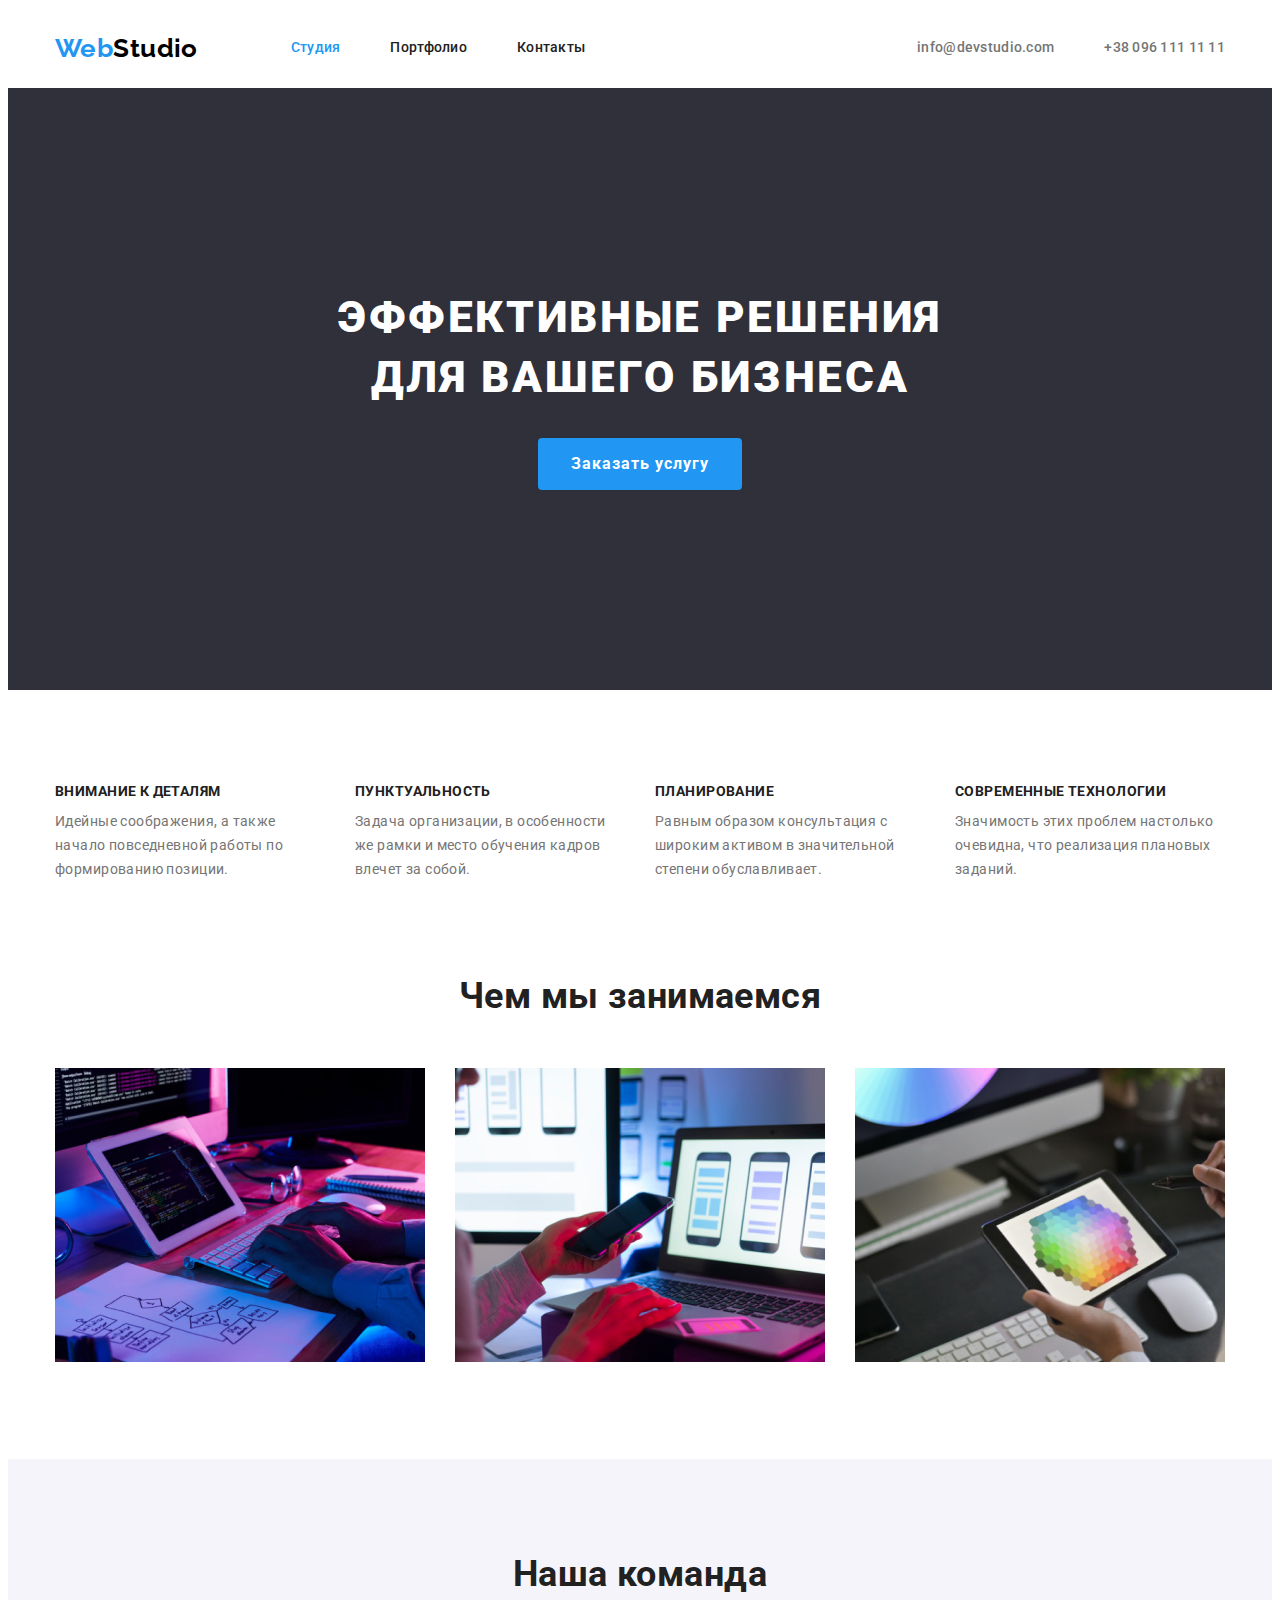
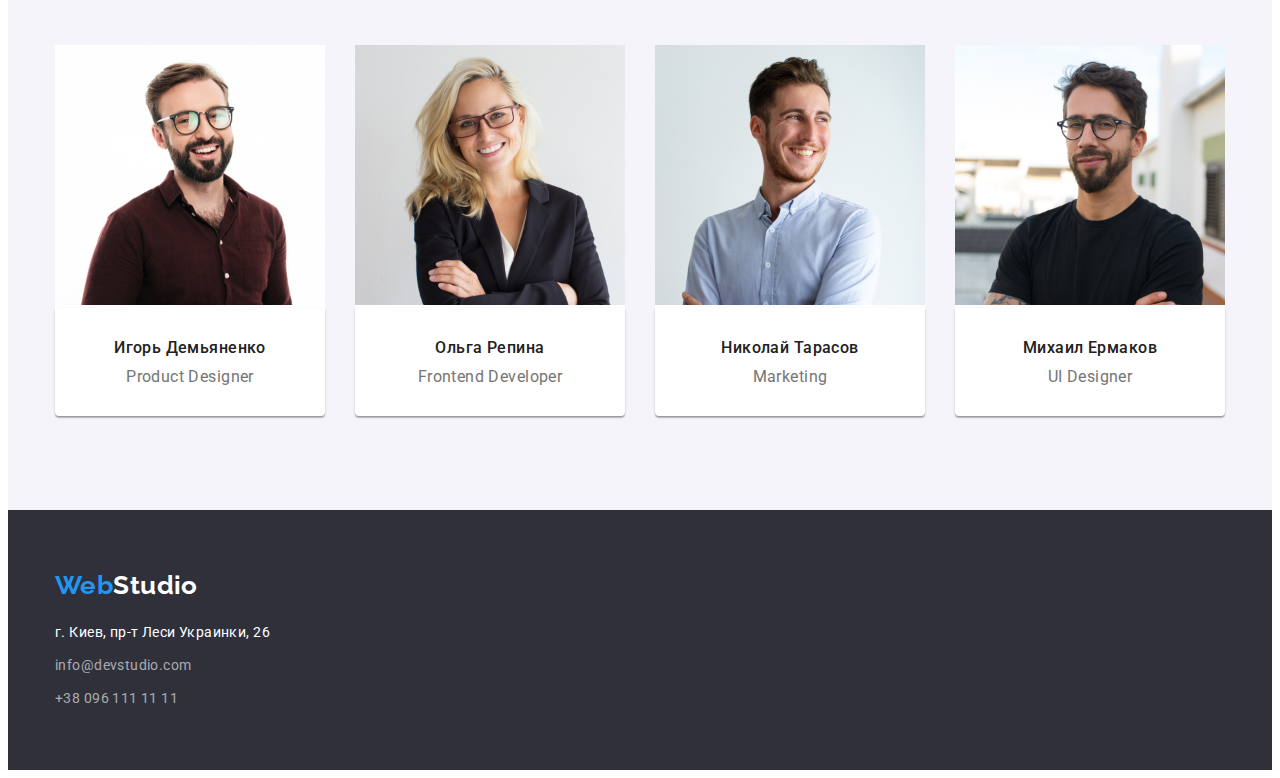
==== index.html @ 8a618e7c "Створює 04" ====
<!DOCTYPE html>
<html lang="ru">
<head>
    <meta charset="UTF-8">
    <meta http-equiv="X-UA-Compatible" content="IE=edge">
    <meta name="viewport" content="width=device-width, initial-scale=1.0">
    <meta name="description" content="Эффективные решения для вашего бизнеса">
    <title>WebStudio</title>
    <link rel="preconnect" href="https://fonts.googleapis.com">
    <link rel="preconnect" href="https://fonts.gstatic.com" crossorigin>
    <link href="https://fonts.googleapis.com/css2?family=Raleway:wght@700&family=Roboto:wght@400;500;700;900&display=swap"
        rel="stylesheet">
    <link rel="stylesheet" href="https://cdnjs.cloudflare.com/ajax/libs/modern-normalize/1.1.0/modern-normalize.min.css"
        integrity="sha512-wpPYUAdjBVSE4KJnH1VR1HeZfpl1ub8YT/NKx4PuQ5NmX2tKuGu6U/JRp5y+Y8XG2tV+wKQpNHVUX03MfMFn9Q=="
        crossorigin="anonymous" referrerpolicy="no-referrer" />
    <link rel="stylesheet" href="./css/styles.css">
</head>
<body>
    <!--Header-->
    <header class="page-header">
        <!-- Nav -->
        <div class="container main-nav"> 
            <nav class="main-nav">
                <a href="./index.html" class="logo">Web<span class="accent">Studio</span></a>
                <ul class="site list">
                    <li class="nav-item"><a href="" class="nav-link current">Студия</a></li>
                    <li class="nav-item"><a href="./portfolio.html" class="nav-link">Портфолио</a></li>
                    <li class="nav-item"><a href="" class="nav-link">Контакты</a></li>
                </ul>
            </nav>
            <ul class="contact list">
                <li class="contact-item"><a href="mailto:info@devstudio.com" class="contact-link">info@devstudio.com</a></li>
                <li class="contact-item"><a href="tel:+380961111111" class="contact-link">+38 096 111 11 11</a></li>
            </ul>
        </div>
    </header>
    
    <!--main-->
    <main>
        <!--Hero-->
        <section class="hero">
            <div class="container">
                <h1 class="hero-title">Эффективные решения для вашего бизнеса</h1>
                <button class="hero-button" type="button">Заказать услугу</button>
            </div>                    
        </section>
        <!-- Features -->
        <section class="section features">
           <div class="container">
            <h2 class="visually-hidden">Особенности нашей работы</h2>
            <ul class="feature list">
                <li class="feature-item">
                    <h3 class="feature-title">Внимание к деталям</h3>
                    <p class="feature-text">Идейные соображения, а также начало повседневной работы по формированию позиции.</p>
                </li>
                <li class="feature-item">
                    <h3 class="feature-title">Пунктуальность</h3>
                    <p class="feature-text">Задача организации, в особенности же рамки и место обучения кадров влечет за собой.</p>
                </li>
                <li class="feature-item">
                    <h3 class="feature-title">Планирование</h3>
                    <p class="feature-text">Равным образом консультация с широким активом в значительной степени обуславливает.</p>
                </li>
                <li class="feature-item">
                    <h3 class="feature-title">Современные технологии</h3>
                    <p class="feature-text">Значимость этих проблем настолько очевидна, что реализация плановых заданий.</p>
                </li>
            </ul>
           </div>
        </section>
        <!-- Our work -->
        <section class="section works">
            <div class="container">
                <h2 class="section-title">Чем мы занимаемся</h2>
                <ul class="work list">
                    <li class="work-item">
                        <img src="./image/box1.jpg" alt="box1" width="370" height="294" />
                    </li>
                    <li class="work-item">
                        <img src="./image/box2.jpg" alt="box2" width="370" height="294" />
                    </li>
                    <li class="work-item">
                        <img src="./image/box3.jpg" alt="box3" width="370" height="294" />
                    </li>
                </ul>
            </div>
        </section>
        <!-- Our team -->
        <section class="section teams">
            <div class="container">
                <h2 class="section-title">Наша команда</h2>
                <ul class="team list">
                    <li class="team-item card">
                        <img src="./image/team_card1.jpg" alt="team-card1" width="270" height="260">
                        <div class="card-content">
                            <h3 class="team-name">Игорь Демьяненко</h3>
                            <p class="team-description">Product Designer</p>
                        </div>
                    </li>
                    <li class="team-item card">
                        <img src="./image/team_card2.jpg" alt="team-card2" width="270" height="260">
                        <div class="card-content">
                            <h3 class="team-name">Ольга Репина</h3>
                            <p class="team-description">Frontend Developer</p>
                        </div>
                    </li>
                    <li class="team-item card">
                        <img src="./image/team_card3.jpg" alt="team-card3" width="270" height="260">
                        <div class="card-content">
                            <h3 class="team-name">Николай Тарасов</h3>
                            <p class="team-description">Marketing</p>
                        </div>
                    </li>
                    <li class="team-item card">
                        <img src="./image/team_card4.jpg" alt="team-card4" width="270" height="260">
                        <div class="card-content">
                            <h3 class="team-name">Михаил Ермаков</h3>
                            <p class="team-description">UI Designer</p>
                        </div>
                    </li>
                </ul>
            </div>
        </section>
    </main>
    <!--footer-->
    <footer class="footer">
        <div class="container">
            <a href="./index.html" class="logo">Web<span class="accent current">Studio</span></a>
            <address class="address-info">
                <ul class="address list">
                    <li class="address-item"><a href="https://goo.gl/maps/piqngm7oDQpEDh6u6"  class="address-link" target="_blank" rel="noopener nofollow noreferrer">г. Киев, пр-т Леси Украинки, 26</a></li>
                    <li class="address-item"><a href="mailto:info@devstudio.com" class="address-link current">info@devstudio.com</a></li>
                    <li class="address-item"><a href="tel:+380961111111" class="address-link current">+38 096 111 11 11</a></li>
                </ul>
            </address>
        </div>
    </footer>
</body>
</html>
---- css/styles.css ----
/* цвет основного текста #757575 */
/* вторичный цвет #212121*/
/* акцент #2196F3 */

/* белый #FFFFFF */
/* белый вторичный rgba(255, 255, 255, 0.6) */

/* первичный шрифт Roboto 400 500 700 900 */
/* вторичный шрифт Raleway 700*/


:root {
    --primari-text-color: #757575;
    --title-text-color: #212121;
    --accent-color: #2196F3;
    --primary-white-color: #FFFFFF;
    --secondary-white-color: rgba(255, 255, 255, 0.6);
}

body {
    background-color: var(--primary-white-color);
    color: var(--primari-text-color);

    font-family: Roboto, sans-serif;
    font-size: 14px;
    letter-spacing: 0.03em;
}

html {
    box-sizing: border-box;
}

*,
*::after,
*::before {
    box-sizing: inherit;
}

/* Утилиты */

.list {
    margin: 0;
    padding: 0;
    list-style: none;
}

.visually-hidden {
    position: absolute;
    width: 1px;
    height: 1px;
    margin: -1px;
    border: 0;
    padding: 0;
    white-space: nowrap;
    clip-path: inset(100%);
    clip: rect(0 0 0 0);
    overflow: hidden;
}

.container {
    margin-left: auto;
    margin-right: auto;
    width: 1200px;
    padding-left: 15px;
    padding-right: 15px;
    /* outline: 1px solid red;  */
}

.img {
    display: block;
    max-width: 100%;
    height: auto;
}
        


/* Header */

/* Logo */

.logo {
    color: var(--accent-color);
    font-family: Raleway, sans-serif;
    
    font-weight: 700;
    font-size: 26px;
    line-height: 1.19;
    text-decoration: none;
}

.accent {
    color: #000000;
}

.accent.current {
    color: var(--primary-white-color); 
}

/* Nav, contact */
 
.main-nav {
    display: flex;
    align-items: center;
}

.site.list {
    display: flex;   
    margin-left: 93px;
}

.contact.list {
    display: flex;
    margin-left: auto;
}


.site.list .nav-link,
.contact.list .contact-link {
    display: block;
    padding-top: 32px;
    padding-bottom: 32px;
}

.site.list .nav-item + .nav-item,
.contact.list .contact-item + .contact-item {
    margin-left: 50px;
}
/* .site.list .nav-item:not(:last-child) {
    margin-right: 50px;
} */

.nav-link,
.contact-link {
    color: var(--title-text-color);
    
    font-weight: 500;
    line-height: 1.14;
    letter-spacing: 0.02em;
    text-decoration: none;
}

.contact-link {
    color: var(--primari-text-color);
}

.nav-link:hover, 
.contact-link:hover, 
.nav-link:focus, 
.contact-link:focus  {
    color: var(--accent-color);
}

.nav-link.current {
    color: var(--accent-color);
}


/* Стили для index.html */
/* Hero */

.hero {
    padding: 200px 0;
    background-color: #2F303A;
}

.hero-title {
    margin-top: 0;
    margin-bottom: 30px;
    margin-left: auto;
    margin-right: auto;
    width: 696px;
    text-align: center;

    color: var(--primary-white-color);
   
    font-weight: 900;
    font-size: 44px;
    line-height: 1.36;
    
    letter-spacing: 0.06em;
    text-transform: uppercase;
}

.hero-button {
    margin-left: auto;
    margin-right: auto;
    border-radius: 4px;
    padding: 10px 32px;
    border: 1px solid transparent;

    background-color: var(--accent-color);
    color: var(--primary-white-color);
    font-family: inherit;
    cursor: pointer;

    font-weight: 700;
    font-size: 16px;
    line-height: 1.88;
    display: flex;
    align-items: center;
    letter-spacing: 0.06em;
}

/* Sections */

.section {
    padding-top: 94px;
    padding-bottom: 94px;
}

.section-title {
    margin-top: 0;
    margin-bottom: 50px;
    color: var(--title-text-color);

    font-weight: 700;
    font-size: 36px;
    line-height: 1.17;
    text-align: center;
}

/* Features */

.feature {
    display: flex;
}

.feature-item {
    width: calc((100% - 3 * 30px) / 4);
    margin-right: 30px;
}

.feature-item:last-child {
    margin-right: 0;
}

.feature-title {
    margin: 0;
    margin-bottom: 10px;
        
    color: var(--title-text-color);
    
    font-size: 14px;
    line-height:1.14;
    text-transform: uppercase;
}

.feature-text {
    margin-top: 0;
    margin-bottom: 0;

    font-weight: 400;
    line-height: 1.71;
}

/* Our work */

.works {
    padding-top: 0;
}

.work {
    display: flex;
    padding-top: 0;
}

.work-item {
    width: 370px;
    margin-right: 30px;
}

.work-item:nth-child(3n) {
    margin-right: 0;
}

/* Our team */

.teams {
    background-color: #F5F4FA;
}

.team {
    display: flex;

}

.team-item {
    width:calc((100% - 3 * 30px) / 4);
    margin-right: 30px;
}

.team-item:nth-child(4n) {
    margin-right: 0;
}

.card {
    background-color: var(--primary-white-color);
}

.card-content {
    box-shadow: 0px 1px 3px rgba(0, 0, 0, 0.12), 0px 1px 1px rgba(0, 0, 0, 0.14), 0px 2px 1px rgba(0, 0, 0, 0.2);
    border-radius: 0px 0px 4px 4px;
    padding-top: 30px;
    padding-bottom: 30px;
}

.team-name {
    margin-top: 0;
    margin-bottom: 10px;

    color: var(--title-text-color);

    font-weight: 500;
    font-size: 16px;
    line-height: 1.19;
    text-align: center;
}

.team-description {
    margin-top: 0;
    margin-bottom: 0;

    font-size: 16px;
    line-height: 1.19;
    text-align: center;
}

/* Стили для portfolio.html */
/* Our projects */

/* Button projects */

.project-filter {
    display: flex;
    justify-content: center;
    margin-bottom: 50px;
}

.button-item {
    margin-left: 8px;
}

.button-item:first-child {
    margin-left: 0;
}

.primary-button {
    border-radius: 4px;
    padding: 6px 22px;
    min-width: 73px;
    border: 1px solid transparent;

    background-color: var(--accent-color);
    color: var(--primary-white-color);
    font-family: inherit;
    cursor: pointer;
        
    font-weight: 500;
    font-size: 16px;
    line-height: 1.62;
    text-align: center;
}

.secondary-button {
    border-radius: 4px;
    padding: 6px 22px;
    min-width: 103px;
    border: 1px solid transparent;
    
    background-color: #F5F4FA;
    color: var(--title-text-color);
    font-family: inherit;
    cursor: pointer;
        
    font-weight: 500;
    font-size: 16px;
    line-height: 1.62;
    text-align: center;
}

.secondary-button:hover,
.secondary-button:focus {
    background-color: var(--accent-color);
    color: var(--primary-white-color);
}

/* Projects */

.project {
    display: flex;
    flex-wrap: wrap;

    background-color: var(--primary-white-color);
}

/* calc((100% - кол-во маржинов в строке * значение маржина) / кол-во элементов в строке) */
.project-item {
    width: calc((100% - 2 * 30px) / 3);
    margin-right: 30px;
    margin-bottom: 30px;
}
/* Альтернатива */
/* .project-item {
    width: 370px;
    margin-right: 30px;
    margin-bottom: 30px;
} */

.project-item:nth-child(3n) {
    margin-right: 0;
}

.project-item:nth-last-child(-n + 3) {
    margin-bottom: 0;
}

/* Альтернатива */
/* .project-item:not(:nth-child(3)) {
    margin-right: 30px;
}
или
.project-item:not(:nth-last-child(-n + 3)) {
    margin-right: 30px;
} */

.project-content {
    border: 1px solid #EEEEEE;
    border-top: transparent;
    padding: 20px 24px;
}

.project-name {
    margin-top: 0;
    margin-bottom: 4px;

    color: var(--title-text-color);
    font-size: 18px;
    line-height: 2;
    letter-spacing: 0.06em;
}

.project-position {
    margin-top: 0;
    margin-bottom: 0;

    font-size: 16px;
    line-height: 1.88;
}


/* footer */

.footer {
    padding-top: 60px;
    padding-bottom: 60px;

    background-color: #2F303A;
}

.address-info {
    margin-top: 20px;
    font-style: normal;
}

.address-item {
    margin-bottom: 9px;
}

.address-item:last-child {
    margin-bottom: 0;
}

 .address-link {
    color: var(--primary-white-color);

    line-height: 1.71;
    font-style: normal;
    text-decoration: none;
}

.address-link.current {
    color: var(--secondary-white-color);
}

.address-link.current:hover,
.address-link.current:focus {
    color: var(--accent-color);
}
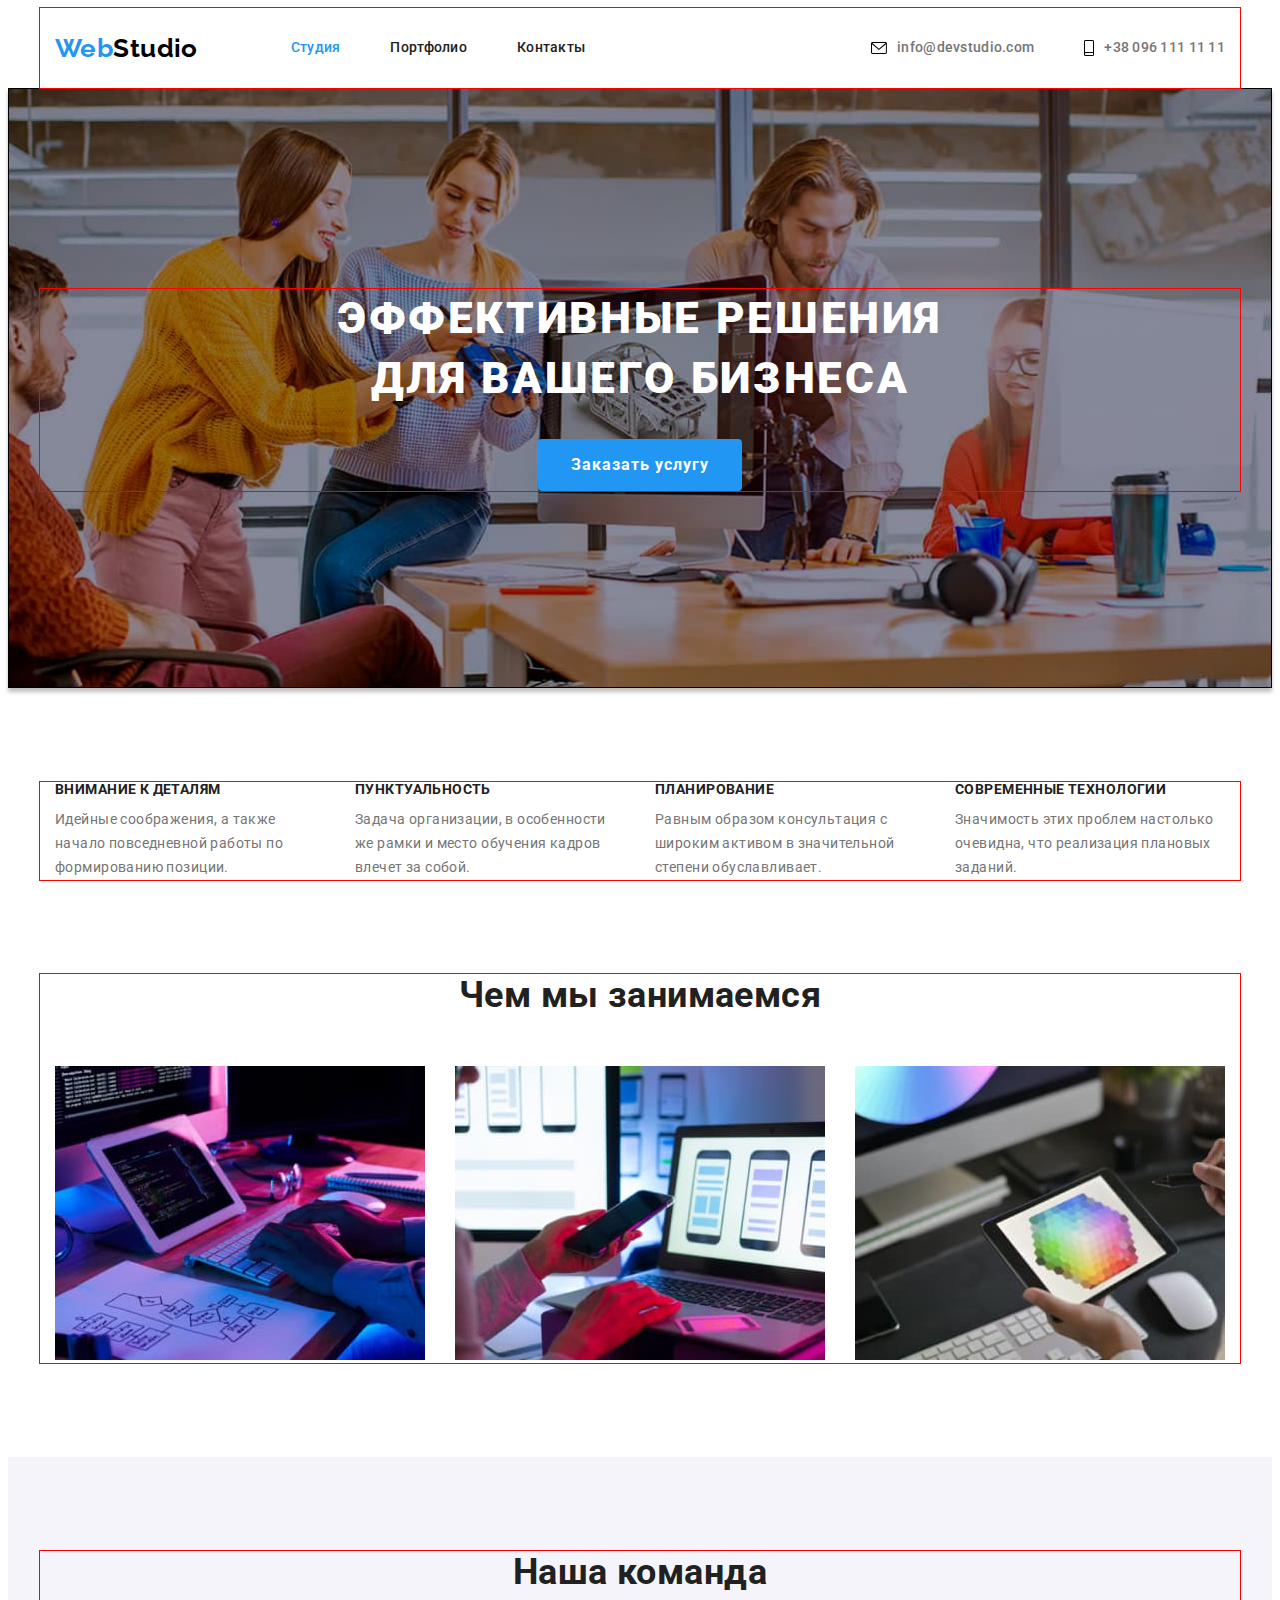
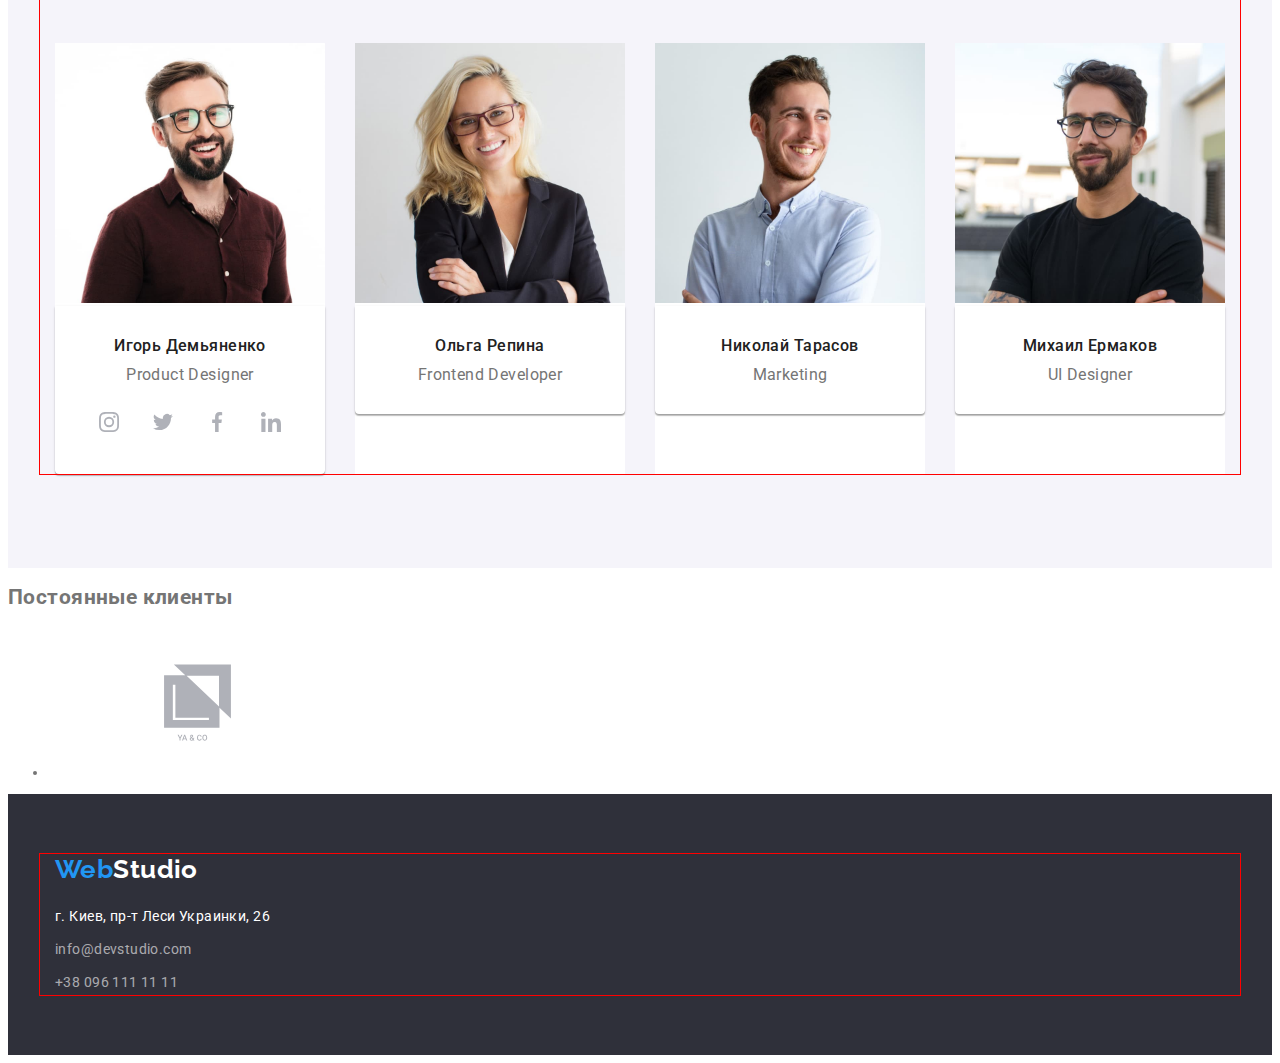
==== commit 0d36a632: "Додає іконки смартфон та пошта" ====
--- a/index.html
+++ b/index.html
@@ -29,8 +29,17 @@
                 </ul>
             </nav>
             <ul class="contact list">
-                <li class="contact-item"><a href="mailto:info@devstudio.com" class="contact-link">info@devstudio.com</a></li>
-                <li class="contact-item"><a href="tel:+380961111111" class="contact-link">+38 096 111 11 11</a></li>
+                <li class="contact-item">   
+                    <svg class="icon envelope" width="16" height="12">
+                        <use href="./image/symbol-defs.svg#envelope"></use>
+                    </svg>
+                    <a href="mailto:info@devstudio.com" class="contact-link">info@devstudio.com</a>
+                </li>
+                <li class="contact-item">
+                    <svg class="icon smartphone" width="10" height="16">
+                        <use href="./image/symbol-defs.svg#smartphone"></use>
+                    </svg>
+                    <a href="tel:+380961111111" class="contact-link">+38 096 111 11 11</a></li>
             </ul>
         </div>
     </header>
@@ -38,7 +47,7 @@
     <!--main-->
     <main>
         <!--Hero-->
-        <section class="hero">
+        <section class="hero overlay">
             <div class="container">
                 <h1 class="hero-title">Эффективные решения для вашего бизнеса</h1>
                 <button class="hero-button" type="button">Заказать услугу</button>
@@ -95,6 +104,28 @@
                         <div class="card-content">
                             <h3 class="team-name">Игорь Демьяненко</h3>
                             <p class="team-description">Product Designer</p>
+                            <ul class="social list">
+                                <li class="social-item">
+                                    <svg class="icon-instagram" width="44" height="44">
+                                        <use href="./image/symbol-defs.svg#instagram"></use>
+                                    </svg>                                    
+                                </li>
+                                <li class="social-item">
+                                    <svg class="icon twitter" width="44" height="44 ">
+                                        <use href="./image/symbol-defs.svg#twitter"></use>
+                                    </svg>
+                                </li>
+                                <li class="social-item">
+                                    <svg class="icon facebook" width="44" height="44">
+                                        <use href="./image/symbol-defs.svg#fasebook"></use>
+                                    </svg>
+                                </li>
+                                <li class="social-item">
+                                    <svg class="icon linkedin" width="44" height="44">
+                                        <use href="./image/symbol-defs.svg#linkedin"></use>
+                                    </svg>
+                                </li>
+                            </ul>
                         </div>
                     </li>
                     <li class="team-item card">
@@ -121,6 +152,18 @@
                 </ul>
             </div>
         </section>
+        <section>
+            <div>
+                <h2>Постоянные клиенты</h2>
+                <ul>
+                    <li>
+                        <svg>
+                            <use href="./image/symbol-defs.svg#client1"></use>
+                        </svg>
+                    </li>
+                </ul>
+            </div>
+        </section>
     </main>
     <!--footer-->
     <footer class="footer">
@@ -137,4 +180,3 @@
     </footer>
 </body>
 </html>
-
--- a/css/styles.css
+++ b/css/styles.css
@@ -63,7 +63,7 @@
     width: 1200px;
     padding-left: 15px;
     padding-right: 15px;
-    /* outline: 1px solid red;  */
+    outline: 1px solid red;  
 }
 
 .img {
@@ -140,13 +140,14 @@
 }
 
 .contact-link {
+    margin-left: 10px;
     color: var(--primari-text-color);
 }
 
 .nav-link:hover, 
 .contact-link:hover, 
 .nav-link:focus, 
-.contact-link:focus  {
+.contact-link:focus {
     color: var(--accent-color);
 }
 
@@ -154,13 +155,39 @@
     color: var(--accent-color);
 }
 
+.contact-item {
+    display: flex;
+    align-items: center;
+}
+
+.icon:hover,
+.icon:focus {
+    fill: var(--accent-color);
+}
 
 /* Стили для index.html */
 /* Hero */
 
 .hero {
     padding: 200px 0;
-    background-color: #2F303A;
+
+}
+
+.overlay {
+    max-width: 1600px;
+    height: 600px;
+    margin-left: auto;
+    margin-right: auto;
+    background-image: linear-gradient(rgba(47, 48, 58, 0.4)); 
+    background-image: url("../image/hero.jpg");  
+    background-color: #C4C4C4; 
+    border: 1px solid #000000;
+    box-shadow: 0px 4px 4px rgba(0, 0, 0, 0.25);
+    background-repeat: no-repeat;
+    background-position: center;
+    background-size: cover; 
+
+
 }
 
 .hero-title {
@@ -275,24 +302,6 @@
 
 /* Our team */
 
-.teams {
-    background-color: #F5F4FA;
-}
-
-.team {
-    display: flex;
-
-}
-
-.team-item {
-    width:calc((100% - 3 * 30px) / 4);
-    margin-right: 30px;
-}
-
-.team-item:nth-child(4n) {
-    margin-right: 0;
-}
-
 .card {
     background-color: var(--primary-white-color);
 }
@@ -304,6 +313,23 @@
     padding-bottom: 30px;
 }
 
+.teams {
+    background-color: #F5F4FA;
+}
+
+.team {
+    display: flex;
+}
+
+.team-item {
+    width:calc((100% - 3 * 30px) / 4);
+    margin-right: 30px;
+}
+
+.team-item:nth-child(4n) {
+    margin-right: 0;
+}
+
 .team-name {
     margin-top: 0;
     margin-bottom: 10px;
@@ -324,6 +350,28 @@
     line-height: 1.19;
     text-align: center;
 }
+
+.social {
+    display: flex;
+    margin-top: 16px;
+    margin-left: 32px;
+    margin-right: 32px;
+}
+
+.social-item {
+    display: flex;
+    align-items: center;
+    width: calc((100% - 3 * 10px) / 4);
+    margin-right: 10px;
+    fill: var(--primary-white-color);
+}
+
+
+.social-item:nth-child(4n) {
+    margin-right: 0;
+}
+
+
 
 /* Стили для portfolio.html */
 /* Our projects */
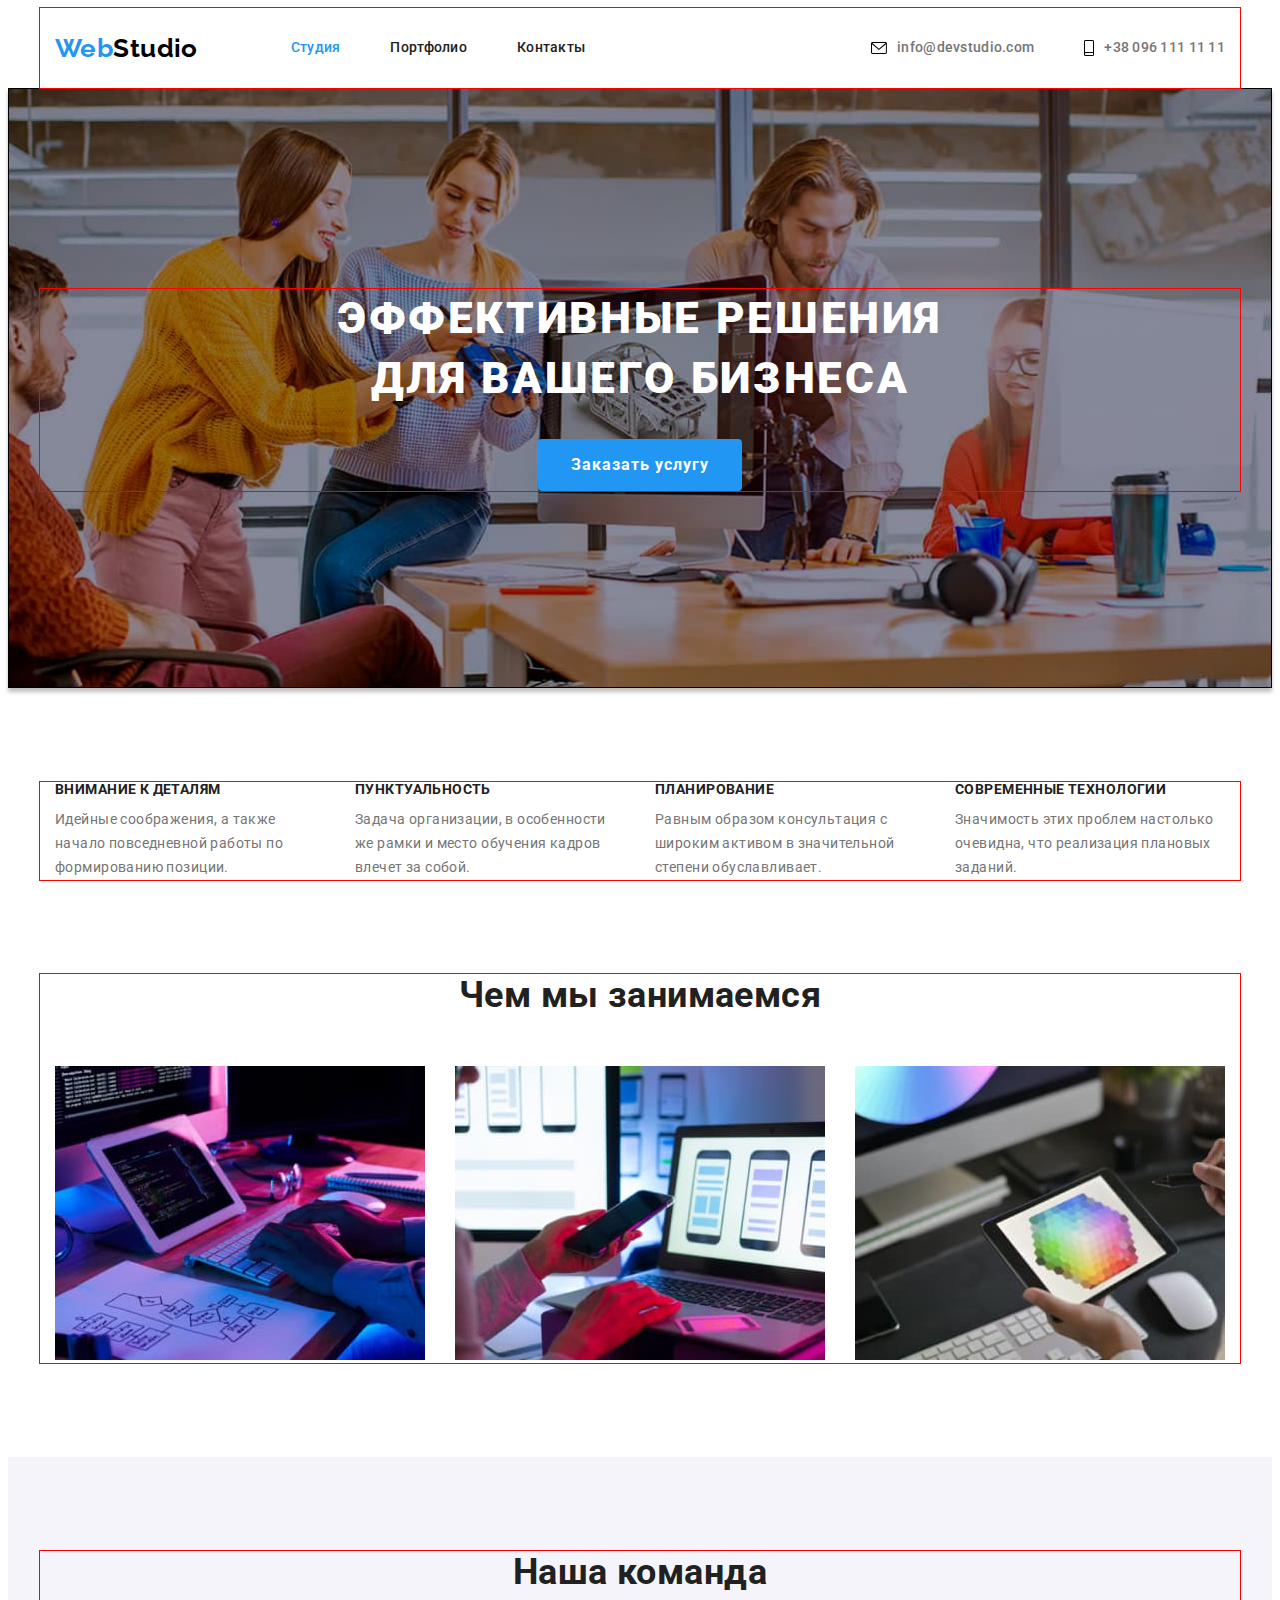
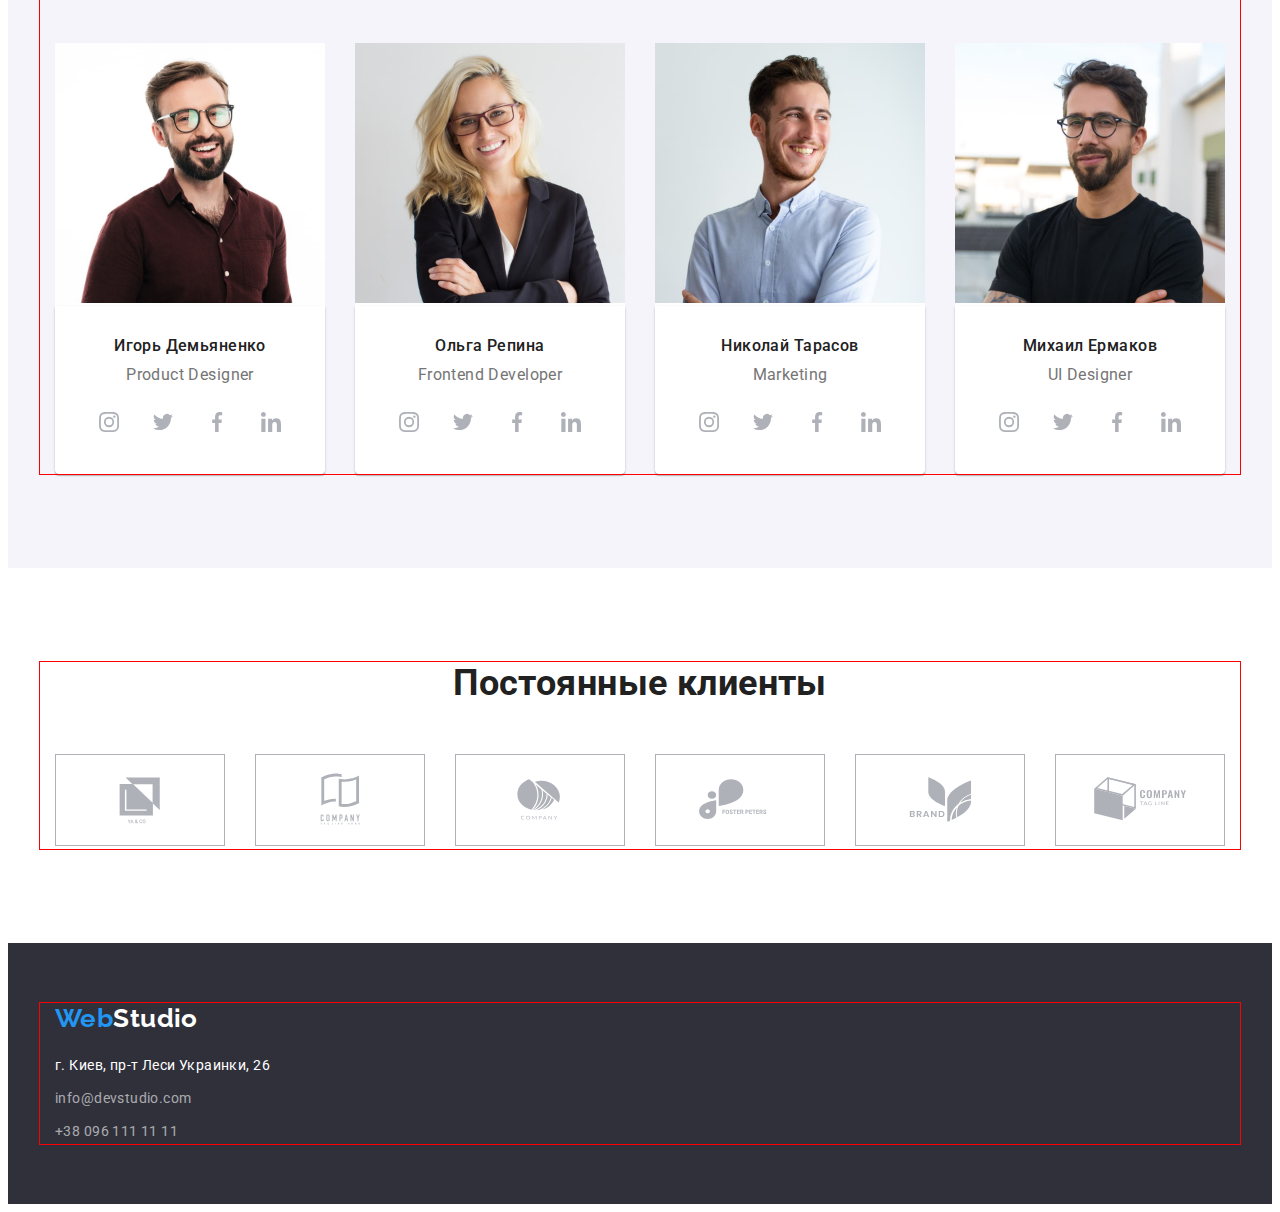
==== commit e98bcd03: "Додає іконки клієнтів" ====
--- a/index.html
+++ b/index.html
@@ -55,7 +55,7 @@
         </section>
         <!-- Features -->
         <section class="section features">
-           <div class="container">
+            <div class="container">
             <h2 class="visually-hidden">Особенности нашей работы</h2>
             <ul class="feature list">
                 <li class="feature-item">
@@ -75,7 +75,7 @@
                     <p class="feature-text">Значимость этих проблем настолько очевидна, что реализация плановых заданий.</p>
                 </li>
             </ul>
-           </div>
+            </div>
         </section>
         <!-- Our work -->
         <section class="section works">
@@ -106,7 +106,7 @@
                             <p class="team-description">Product Designer</p>
                             <ul class="social list">
                                 <li class="social-item">
-                                    <svg class="icon-instagram" width="44" height="44">
+                                    <svg class="icon instagram" width="44" height="44">
                                         <use href="./image/symbol-defs.svg#instagram"></use>
                                     </svg>                                    
                                 </li>
@@ -133,6 +133,28 @@
                         <div class="card-content">
                             <h3 class="team-name">Ольга Репина</h3>
                             <p class="team-description">Frontend Developer</p>
+                            <ul class="social list">
+                                <li class="social-item">
+                                    <svg class="icon instagram" width="44" height="44">
+                                        <use href="./image/symbol-defs.svg#instagram"></use>
+                                    </svg>
+                                </li>
+                                <li class="social-item">
+                                    <svg class="icon twitter" width="44" height="44 ">
+                                        <use href="./image/symbol-defs.svg#twitter"></use>
+                                    </svg>
+                                </li>
+                                <li class="social-item">
+                                    <svg class="icon facebook" width="44" height="44">
+                                        <use href="./image/symbol-defs.svg#fasebook"></use>
+                                    </svg>
+                                </li>
+                                <li class="social-item">
+                                    <svg class="icon linkedin" width="44" height="44">
+                                        <use href="./image/symbol-defs.svg#linkedin"></use>
+                                    </svg>
+                                </li>
+                            </ul>
                         </div>
                     </li>
                     <li class="team-item card">
@@ -140,6 +162,28 @@
                         <div class="card-content">
                             <h3 class="team-name">Николай Тарасов</h3>
                             <p class="team-description">Marketing</p>
+                            <ul class="social list">
+                                <li class="social-item">
+                                    <svg class="icon instagram" width="44" height="44">
+                                        <use href="./image/symbol-defs.svg#instagram"></use>
+                                    </svg>
+                                </li>
+                                <li class="social-item">
+                                    <svg class="icon twitter" width="44" height="44 ">
+                                        <use href="./image/symbol-defs.svg#twitter"></use>
+                                    </svg>
+                                </li>
+                                <li class="social-item">
+                                    <svg class="icon facebook" width="44" height="44">
+                                        <use href="./image/symbol-defs.svg#fasebook"></use>
+                                    </svg>
+                                </li>
+                                <li class="social-item">
+                                    <svg class="icon linkedin" width="44" height="44">
+                                        <use href="./image/symbol-defs.svg#linkedin"></use>
+                                    </svg>
+                                </li>
+                            </ul>
                         </div>
                     </li>
                     <li class="team-item card">
@@ -147,18 +191,66 @@
                         <div class="card-content">
                             <h3 class="team-name">Михаил Ермаков</h3>
                             <p class="team-description">UI Designer</p>
-                        </div>
-                    </li>
-                </ul>
-            </div>
-        </section>
-        <section>
-            <div>
-                <h2>Постоянные клиенты</h2>
-                <ul>
-                    <li>
-                        <svg>
+                            <ul class="social list">
+                                <li class="social-item">
+                                    <svg class="icon instagram" width="44" height="44">
+                                        <use href="./image/symbol-defs.svg#instagram"></use>
+                                    </svg>
+                                </li>
+                                <li class="social-item">
+                                    <svg class="icon twitter" width="44" height="44 ">
+                                        <use href="./image/symbol-defs.svg#twitter"></use>
+                                    </svg>
+                                </li>
+                                <li class="social-item">
+                                    <svg class="icon facebook" width="44" height="44">
+                                        <use href="./image/symbol-defs.svg#fasebook"></use>
+                                    </svg>
+                                </li>
+                                <li class="social-item">
+                                    <svg class="icon linkedin" width="44" height="44">
+                                        <use href="./image/symbol-defs.svg#linkedin"></use>
+                                    </svg>
+                                </li>
+                            </ul>
+                        </div>
+                    </li>
+                </ul>
+            </div>
+        </section>
+        <!-- Our clients -->
+        <section class="section clients">
+            <div class="container">
+                <h2 class="section-title">Постоянные клиенты</h2>
+                <ul class="client list">
+                    <li class="client-item">
+                        <svg class="client-icon">
                             <use href="./image/symbol-defs.svg#client1"></use>
+                        </svg>
+                    </li>
+                    <li class="client-item">
+                        <svg class="client-icon">
+                            <use href="./image/symbol-defs.svg#client2"></use>
+                        </svg>
+                    </li>
+                    <li class="client-item">
+                        <svg class="client-icon">
+                            <use href="./image/symbol-defs.svg#client3"></use>
+                        </svg>
+                    </li>
+                    <li class="client-item">
+                        <svg class="client-icon">
+                            <use href="./image/symbol-defs.svg#client4"></use>
+                        </svg>
+                    </li>
+                    <li class="client-item">
+                        <svg class="client-icon">
+                            <use href="./image/symbol-defs.svg#client5"></use>
+                        </svg>
+                    </li>
+                    <li class="client-item">
+                        <svg class="client-icon">
+                            <use href="./image/symbol-defs.svg#client6"></use>
                         </svg>
                     </li>
                 </ul>
--- a/css/styles.css
+++ b/css/styles.css
@@ -198,8 +198,7 @@
     width: 696px;
     text-align: center;
 
-    color: var(--primary-white-color);
-   
+    color: var(--primary-white-color);   
     font-weight: 900;
     font-size: 44px;
     line-height: 1.36;
@@ -371,6 +370,32 @@
     margin-right: 0;
 }
 
+/* Our clients */
+
+.client {
+    display: flex;
+    margin: 0;
+    padding: 0;
+}
+
+.client-icon {
+    fill: #AFB1B8;
+    border: 1px solid #AFB1B8;
+    align-items: center;
+    width: calc((100% - 5 * 30px) / 6);
+    width: 170px;
+    height: 92px;
+    margin-right: 30px;
+}
+
+.client-icon:nth-child(6n) {
+    margin-right: 0;
+} 
+
+.client-icon:hover {
+    fill: var(--accent-color);
+    border: 1px solid #2196F3;
+}
 
 
 /* Стили для portfolio.html */
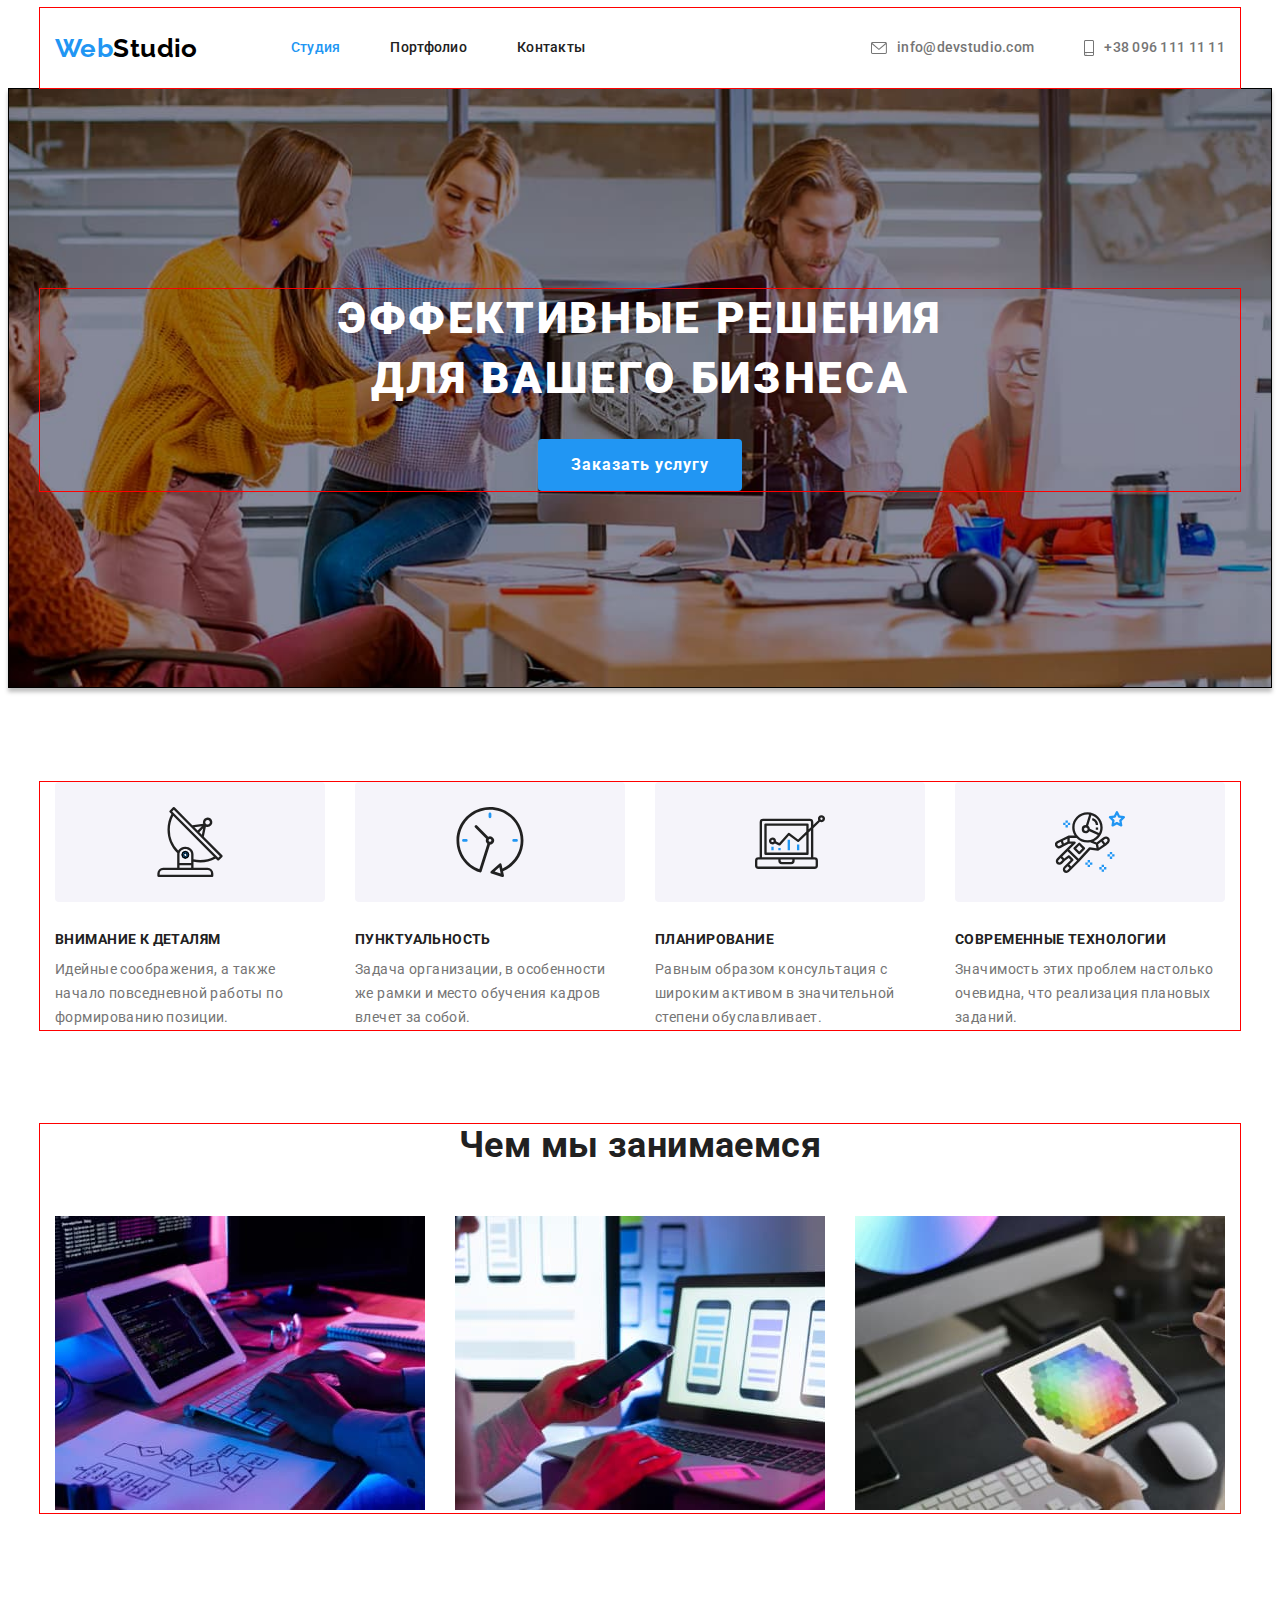
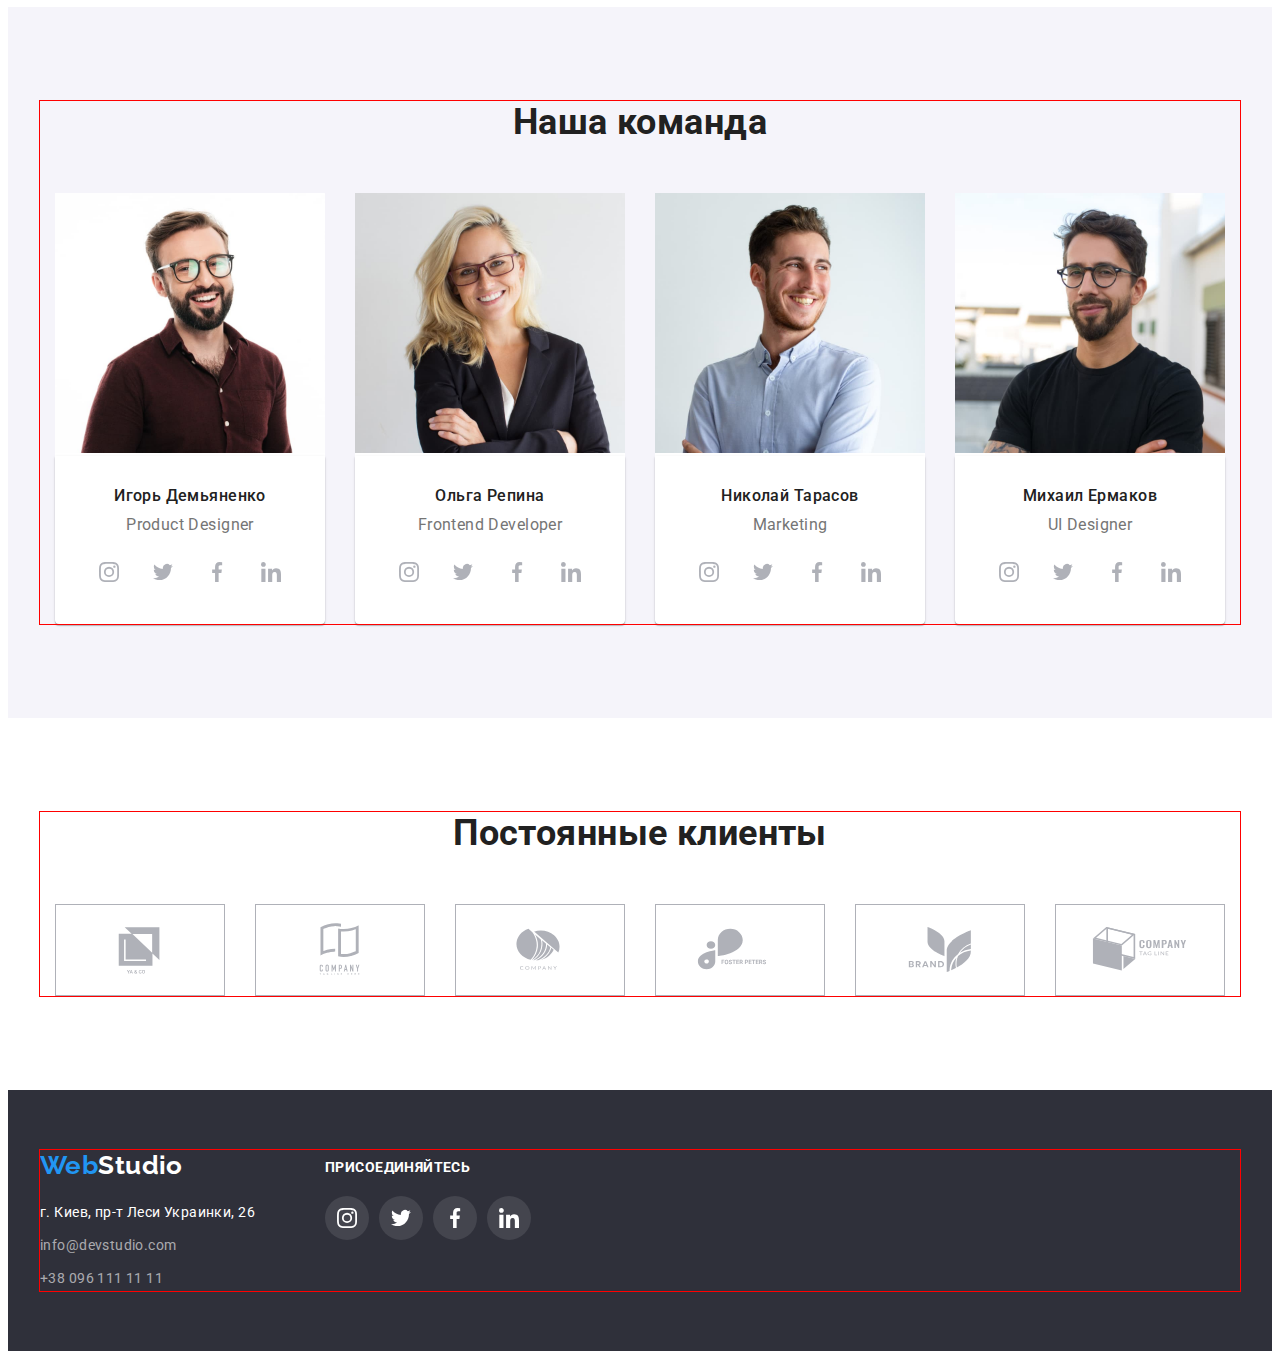
==== commit 44ca158c: "add svg icon" ====
--- a/index.html
+++ b/index.html
@@ -30,13 +30,13 @@
             </nav>
             <ul class="contact list">
                 <li class="contact-item">   
-                    <svg class="icon envelope" width="16" height="12">
+                    <svg class="icon-envelope" width="16" height="12">
                         <use href="./image/symbol-defs.svg#envelope"></use>
                     </svg>
                     <a href="mailto:info@devstudio.com" class="contact-link">info@devstudio.com</a>
                 </li>
                 <li class="contact-item">
-                    <svg class="icon smartphone" width="10" height="16">
+                    <svg class="icon-smartphone">
                         <use href="./image/symbol-defs.svg#smartphone"></use>
                     </svg>
                     <a href="tel:+380961111111" class="contact-link">+38 096 111 11 11</a></li>
@@ -59,18 +59,38 @@
             <h2 class="visually-hidden">Особенности нашей работы</h2>
             <ul class="feature list">
                 <li class="feature-item">
+                    <div class="feature-group">
+                        <svg class="feature-icon">
+                            <use href="./image/symbol-defs.svg#antenna"></use>
+                        </svg>
+                    </div>
                     <h3 class="feature-title">Внимание к деталям</h3>
                     <p class="feature-text">Идейные соображения, а также начало повседневной работы по формированию позиции.</p>
                 </li>
                 <li class="feature-item">
+                    <div class="feature-group">
+                        <svg class="feature-icon">
+                            <use href="./image/symbol-defs.svg#clock"></use>
+                        </svg>
+                    </div>
                     <h3 class="feature-title">Пунктуальность</h3>
                     <p class="feature-text">Задача организации, в особенности же рамки и место обучения кадров влечет за собой.</p>
                 </li>
                 <li class="feature-item">
+                    <div class="feature-group">
+                        <svg class="feature-icon">
+                            <use href="./image/symbol-defs.svg#diagram"></use>
+                        </svg>
+                    </div>
                     <h3 class="feature-title">Планирование</h3>
                     <p class="feature-text">Равным образом консультация с широким активом в значительной степени обуславливает.</p>
                 </li>
                 <li class="feature-item">
+                    <div class="feature-group">
+                        <svg class="feature-icon">
+                            <use href="./image/symbol-defs.svg#astronaut"></use>
+                        </svg>
+                    </div>
                     <h3 class="feature-title">Современные технологии</h3>
                     <p class="feature-text">Значимость этих проблем настолько очевидна, что реализация плановых заданий.</p>
                 </li>
@@ -104,24 +124,24 @@
                         <div class="card-content">
                             <h3 class="team-name">Игорь Демьяненко</h3>
                             <p class="team-description">Product Designer</p>
-                            <ul class="social list">
-                                <li class="social-item">
-                                    <svg class="icon instagram" width="44" height="44">
+                            <ul class="team-social list">
+                                <li class="team-social-item">
+                                    <svg class="team-social-icon">
                                         <use href="./image/symbol-defs.svg#instagram"></use>
                                     </svg>                                    
                                 </li>
-                                <li class="social-item">
-                                    <svg class="icon twitter" width="44" height="44 ">
+                                <li class="team-social-item"">
+                                    <svg class="team-social-icon">
                                         <use href="./image/symbol-defs.svg#twitter"></use>
                                     </svg>
                                 </li>
-                                <li class="social-item">
-                                    <svg class="icon facebook" width="44" height="44">
-                                        <use href="./image/symbol-defs.svg#fasebook"></use>
-                                    </svg>
-                                </li>
-                                <li class="social-item">
-                                    <svg class="icon linkedin" width="44" height="44">
+                                <li class="team-social-item"">
+                                    <svg class="team-social-icon">
+                                        <use href="./image/symbol-defs.svg#facebook"></use>
+                                    </svg>
+                                </li>
+                                <li class="team-social-item"">
+                                    <svg class="team-social-icon">
                                         <use href="./image/symbol-defs.svg#linkedin"></use>
                                     </svg>
                                 </li>
@@ -133,25 +153,25 @@
                         <div class="card-content">
                             <h3 class="team-name">Ольга Репина</h3>
                             <p class="team-description">Frontend Developer</p>
-                            <ul class="social list">
-                                <li class="social-item">
-                                    <svg class="icon instagram" width="44" height="44">
+                            <ul class="team-social list">
+                                <li class="team-social-item">
+                                    <svg class="team-social-icon">
                                         <use href="./image/symbol-defs.svg#instagram"></use>
                                     </svg>
                                 </li>
-                                <li class="social-item">
-                                    <svg class="icon twitter" width="44" height="44 ">
-                                        <use href="./image/symbol-defs.svg#twitter"></use>
-                                    </svg>
-                                </li>
-                                <li class="social-item">
-                                    <svg class="icon facebook" width="44" height="44">
-                                        <use href="./image/symbol-defs.svg#fasebook"></use>
-                                    </svg>
-                                </li>
-                                <li class="social-item">
-                                    <svg class="icon linkedin" width="44" height="44">
-                                        <use href="./image/symbol-defs.svg#linkedin"></use>
+                                <li class="team-social-item"">
+                                                                <svg class=" team-social-icon">
+                                    <use href="./image/symbol-defs.svg#twitter"></use>
+                                    </svg>
+                                </li>
+                                <li class="team-social-item"">
+                                                                <svg class=" team-social-icon">
+                                    <use href="./image/symbol-defs.svg#facebook"></use>
+                                    </svg>
+                                </li>
+                                <li class="team-social-item"">
+                                                                <svg class=" team-social-icon">
+                                    <use href="./image/symbol-defs.svg#linkedin"></use>
                                     </svg>
                                 </li>
                             </ul>
@@ -162,25 +182,25 @@
                         <div class="card-content">
                             <h3 class="team-name">Николай Тарасов</h3>
                             <p class="team-description">Marketing</p>
-                            <ul class="social list">
-                                <li class="social-item">
-                                    <svg class="icon instagram" width="44" height="44">
+                            <ul class="team-social list">
+                                <li class="team-social-item">
+                                    <svg class="team-social-icon">
                                         <use href="./image/symbol-defs.svg#instagram"></use>
                                     </svg>
                                 </li>
-                                <li class="social-item">
-                                    <svg class="icon twitter" width="44" height="44 ">
-                                        <use href="./image/symbol-defs.svg#twitter"></use>
-                                    </svg>
-                                </li>
-                                <li class="social-item">
-                                    <svg class="icon facebook" width="44" height="44">
-                                        <use href="./image/symbol-defs.svg#fasebook"></use>
-                                    </svg>
-                                </li>
-                                <li class="social-item">
-                                    <svg class="icon linkedin" width="44" height="44">
-                                        <use href="./image/symbol-defs.svg#linkedin"></use>
+                                <li class="team-social-item"">
+                                                                                            <svg class=" team-social-icon">
+                                    <use href="./image/symbol-defs.svg#twitter"></use>
+                                    </svg>
+                                </li>
+                                <li class="team-social-item"">
+                                                                                            <svg class=" team-social-icon">
+                                    <use href="./image/symbol-defs.svg#facebook"></use>
+                                    </svg>
+                                </li>
+                                <li class="team-social-item"">
+                                                                                            <svg class=" team-social-icon">
+                                    <use href="./image/symbol-defs.svg#linkedin"></use>
                                     </svg>
                                 </li>
                             </ul>
@@ -191,24 +211,24 @@
                         <div class="card-content">
                             <h3 class="team-name">Михаил Ермаков</h3>
                             <p class="team-description">UI Designer</p>
-                            <ul class="social list">
-                                <li class="social-item">
-                                    <svg class="icon instagram" width="44" height="44">
+                            <ul class="team-social list">
+                                <li class="team-social-item">
+                                    <svg class="team-social-icon">
                                         <use href="./image/symbol-defs.svg#instagram"></use>
                                     </svg>
                                 </li>
-                                <li class="social-item">
-                                    <svg class="icon twitter" width="44" height="44 ">
+                                <li class="team-social-item"">
+                                    <svg class=" team-social-icon">
                                         <use href="./image/symbol-defs.svg#twitter"></use>
                                     </svg>
                                 </li>
-                                <li class="social-item">
-                                    <svg class="icon facebook" width="44" height="44">
-                                        <use href="./image/symbol-defs.svg#fasebook"></use>
-                                    </svg>
-                                </li>
-                                <li class="social-item">
-                                    <svg class="icon linkedin" width="44" height="44">
+                                <li class="team-social-item"">
+                                    <svg class=" team-social-icon">
+                                        <use href="./image/symbol-defs.svg#facebook"></use>
+                                    </svg>
+                                </li>
+                                <li class="team-social-item"">
+                                    <svg class=" team-social-icon">
                                         <use href="./image/symbol-defs.svg#linkedin"></use>
                                     </svg>
                                 </li>
@@ -225,32 +245,32 @@
                 <ul class="client list">
                     <li class="client-item">
                         <svg class="client-icon">
-                            <use href="./image/symbol-defs.svg#client1"></use>
-                        </svg>
-                    </li>
-                    <li class="client-item">
-                        <svg class="client-icon">
-                            <use href="./image/symbol-defs.svg#client2"></use>
-                        </svg>
-                    </li>
-                    <li class="client-item">
-                        <svg class="client-icon">
-                            <use href="./image/symbol-defs.svg#client3"></use>
-                        </svg>
-                    </li>
-                    <li class="client-item">
-                        <svg class="client-icon">
-                            <use href="./image/symbol-defs.svg#client4"></use>
-                        </svg>
-                    </li>
-                    <li class="client-item">
-                        <svg class="client-icon">
-                            <use href="./image/symbol-defs.svg#client5"></use>
-                        </svg>
-                    </li>
-                    <li class="client-item">
-                        <svg class="client-icon">
-                            <use href="./image/symbol-defs.svg#client6"></use>
+                            <use href="./image/symbol-defs.svg#logo1"></use>
+                        </svg>
+                    </li>
+                    <li class="client-item">
+                        <svg class="client-icon">
+                            <use href="./image/symbol-defs.svg#logo2"></use>
+                        </svg>
+                    </li>
+                    <li class="client-item">
+                        <svg class="client-icon">
+                            <use href="./image/symbol-defs.svg#logo3"></use>
+                        </svg>
+                    </li>
+                    <li class="client-item">
+                        <svg class="client-icon">
+                            <use href="./image/symbol-defs.svg#logo4"></use>
+                        </svg>
+                    </li>
+                    <li class="client-item">
+                        <svg class="client-icon">
+                            <use href="./image/symbol-defs.svg#logo5"></use>
+                        </svg>
+                    </li>
+                    <li class="client-item">
+                        <svg class="client-icon">
+                            <use href="./image/symbol-defs.svg#logo6"></use>
                         </svg>
                     </li>
                 </ul>
@@ -259,16 +279,45 @@
     </main>
     <!--footer-->
     <footer class="footer">
-        <div class="container">
-            <a href="./index.html" class="logo">Web<span class="accent current">Studio</span></a>
-            <address class="address-info">
-                <ul class="address list">
-                    <li class="address-item"><a href="https://goo.gl/maps/piqngm7oDQpEDh6u6"  class="address-link" target="_blank" rel="noopener nofollow noreferrer">г. Киев, пр-т Леси Украинки, 26</a></li>
-                    <li class="address-item"><a href="mailto:info@devstudio.com" class="address-link current">info@devstudio.com</a></li>
-                    <li class="address-item"><a href="tel:+380961111111" class="address-link current">+38 096 111 11 11</a></li>
-                </ul>
-            </address>
-        </div>
+        <div class="container footer-content">
+            <div class="address-aside">
+                <a href="./index.html" class="logo">Web<span class="accent current">Studio</span></a>
+                <address class="address-info">
+                    <ul class="address list">
+                        <li class="address-item"><a href="https://goo.gl/maps/piqngm7oDQpEDh6u6" class="address-link" target="_blank"
+                                rel="noopener nofollow noreferrer">г. Киев, пр-т Леси Украинки, 26</a></li>
+                        <li class="address-item"><a href="mailto:info@devstudio.com" class="address-link current">info@devstudio.com</a>
+                        </li>
+                        <li class="address-item"><a href="tel:+380961111111" class="address-link current">+38 096 111 11 11</a></li>
+                    </ul>
+                </address>
+            </div>
+            <div class="cummon">
+                <h3 class="cummon-name">присоединяйтесь</h3>
+                <ul class="cummon-social list">
+                    <li class="cummon-social-item">
+                        <svg class="cummon-social-icon">
+                            <use href="./image/symbol-defs.svg#instagram"></use>
+                        </svg>
+                    </li>
+                    <li class="cummon-social-item">
+                        <svg class="cummon-social-icon">
+                            <use href="./image/symbol-defs.svg#twitter"></use>
+                        </svg>
+                    </li>
+                    <li class="cummon-social-item">
+                        <svg class="cummon-social-icon">
+                            <use href="./image/symbol-defs.svg#facebook"></use>
+                        </svg>
+                    </li>
+                    <li class="cummon-social-item">
+                        <svg class="cummon-social-icon">
+                            <use href="./image/symbol-defs.svg#linkedin"></use>
+                        </svg>
+                    </li>
+                </ul>
+            </div>
+        </div>            
     </footer>
 </body>
 </html>
--- a/css/styles.css
+++ b/css/styles.css
@@ -144,25 +144,36 @@
     color: var(--primari-text-color);
 }
 
-.nav-link:hover, 
-.contact-link:hover, 
-.nav-link:focus, 
+.contact-item {
+    display: flex;
+    align-items: center;
+}
+
+.icon-envelope {
+    display: inline-block;
+    width: 16px;
+    height: 12px;
+    fill: currentColor;
+}
+
+.icon-smartphone {
+    display: inline-block;
+    width: 10px;
+    height: 16px;
+    fill: currentColor;
+}
+
+.nav-link:hover,
+.contact-item:hover,
+.contact-link:hover,
+.nav-link:focus,
+.contact-item:focus,
 .contact-link:focus {
     color: var(--accent-color);
-}
+} 
 
 .nav-link.current {
     color: var(--accent-color);
-}
-
-.contact-item {
-    display: flex;
-    align-items: center;
-}
-
-.icon:hover,
-.icon:focus {
-    fill: var(--accent-color);
 }
 
 /* Стили для index.html */
@@ -260,8 +271,26 @@
     margin-right: 0;
 }
 
+.feature-group {
+    background-color: #F5F4FA;
+    border-radius: 4px;
+    width: 270px;
+    height: 120px;
+    display: flex;
+    justify-content: center;
+    align-items: center;
+    
+}
+
+.feature-icon {
+    display: inline-block;
+    width: 70px;
+    height: 70px;
+}
+
 .feature-title {
     margin: 0;
+    margin-top: 30px;
     margin-bottom: 10px;
         
     color: var(--title-text-color);
@@ -350,25 +379,40 @@
     text-align: center;
 }
 
-.social {
+.team-social {
     display: flex;
     margin-top: 16px;
     margin-left: 32px;
     margin-right: 32px;
 }
 
-.social-item {
+.team-social-item {
     display: flex;
     align-items: center;
-    width: calc((100% - 3 * 10px) / 4);
+    justify-content: center;
+    width: 44px;
+    height: 44px;
     margin-right: 10px;
+    color: solid var(--primary-white-color);
+    border-radius: 50%;
+    fill: #AFB1B8;
+}
+
+.team-social-item:nth-child(4n) {
+    margin-right: 0;
+}
+
+.team-social-icon {
+    display: inline-block;
+    width: 20px;
+    height: 20px;
+}
+
+.team-social-item:hover {
+    background-color: var(--accent-color);
     fill: var(--primary-white-color);
 }
 
-
-.social-item:nth-child(4n) {
-    margin-right: 0;
-}
 
 /* Our clients */
 
@@ -378,23 +422,31 @@
     padding: 0;
 }
 
-.client-icon {
-    fill: #AFB1B8;
-    border: 1px solid #AFB1B8;
+.client-item {
+    display: flex;
     align-items: center;
-    width: calc((100% - 5 * 30px) / 6);
+    justify-content: center;
     width: 170px;
     height: 92px;
     margin-right: 30px;
-}
-
-.client-icon:nth-child(6n) {
+    color: solid var(--primary-white-color);
+    fill: #AFB1B8;
+    border: 1px solid #AFB1B8
+}
+
+.client-icon {
+    display: inline-block;
+    width: 106px;
+    height: 60px;
+} 
+
+.client-item:nth-child(6n) {
     margin-right: 0;
 } 
 
-.client-icon:hover {
+.client-item:hover {
     fill: var(--accent-color);
-    border: 1px solid #2196F3;
+    border: 1px solid var(--accent-color);
 }
 
 
@@ -543,7 +595,7 @@
     margin-bottom: 0;
 }
 
- .address-link {
+.address-link {
     color: var(--primary-white-color);
 
     line-height: 1.71;
@@ -560,4 +612,64 @@
     color: var(--accent-color);
 }
 
-
+/* присоединяйтесь */
+
+.cummon {
+    margin-top: 10px;
+    margin-left: 70px;
+    width: 206px;
+    height: 80px;
+}
+
+.cummon-name {
+    font-weight: 700;
+    font-size: 14px;
+    line-height: 1.14;
+    letter-spacing: 0.03em;
+    text-transform: uppercase;
+    
+    color: var(--primary-white-color);
+
+    margin-top: 0;
+    margin-bottom: 20px;
+}
+
+.footer-content {
+    display: flex;
+    margin: 0 auto;
+    padding: 0;
+}
+
+.cummon-social {
+    display: flex;
+    /* margin-top: 16px;
+    margin-left: 32px;
+    margin-right: 32px; */
+}
+
+.cummon-social-item {
+    display: flex;
+    align-items: center;
+    justify-content: center;
+    width: 44px;
+    height: 44px;
+    margin-right: 10px;
+    background-color: rgba(255, 255, 255, 0.1);
+    border-radius: 50%;
+    fill: var(--primary-white-color);
+}
+
+.cummon-social-item:nth-child(4n) {
+    margin-right: 0;
+}
+
+.cummon-social-icon {
+    display: inline-block;
+    width: 20px;
+    height: 20px;
+}
+
+.cummon-social-item:hover {
+    background-color: var(--accent-color);
+}
+
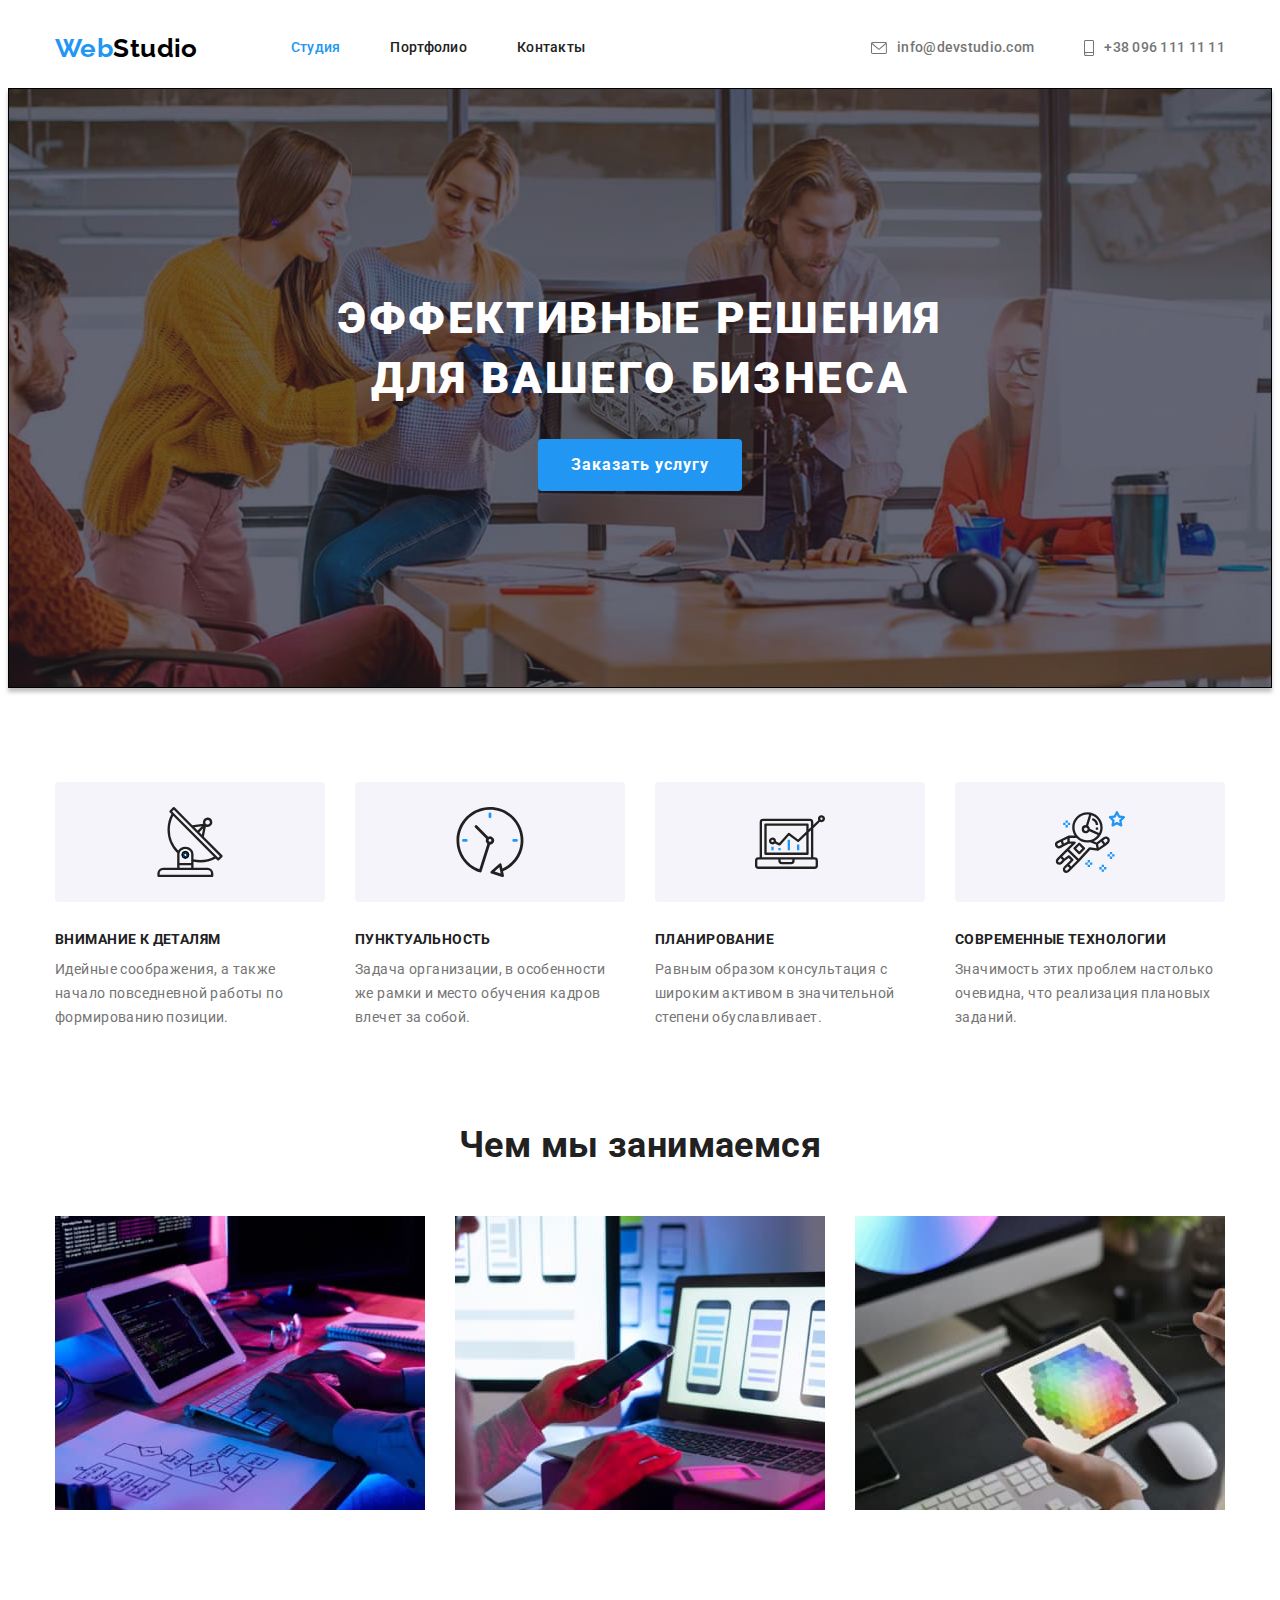
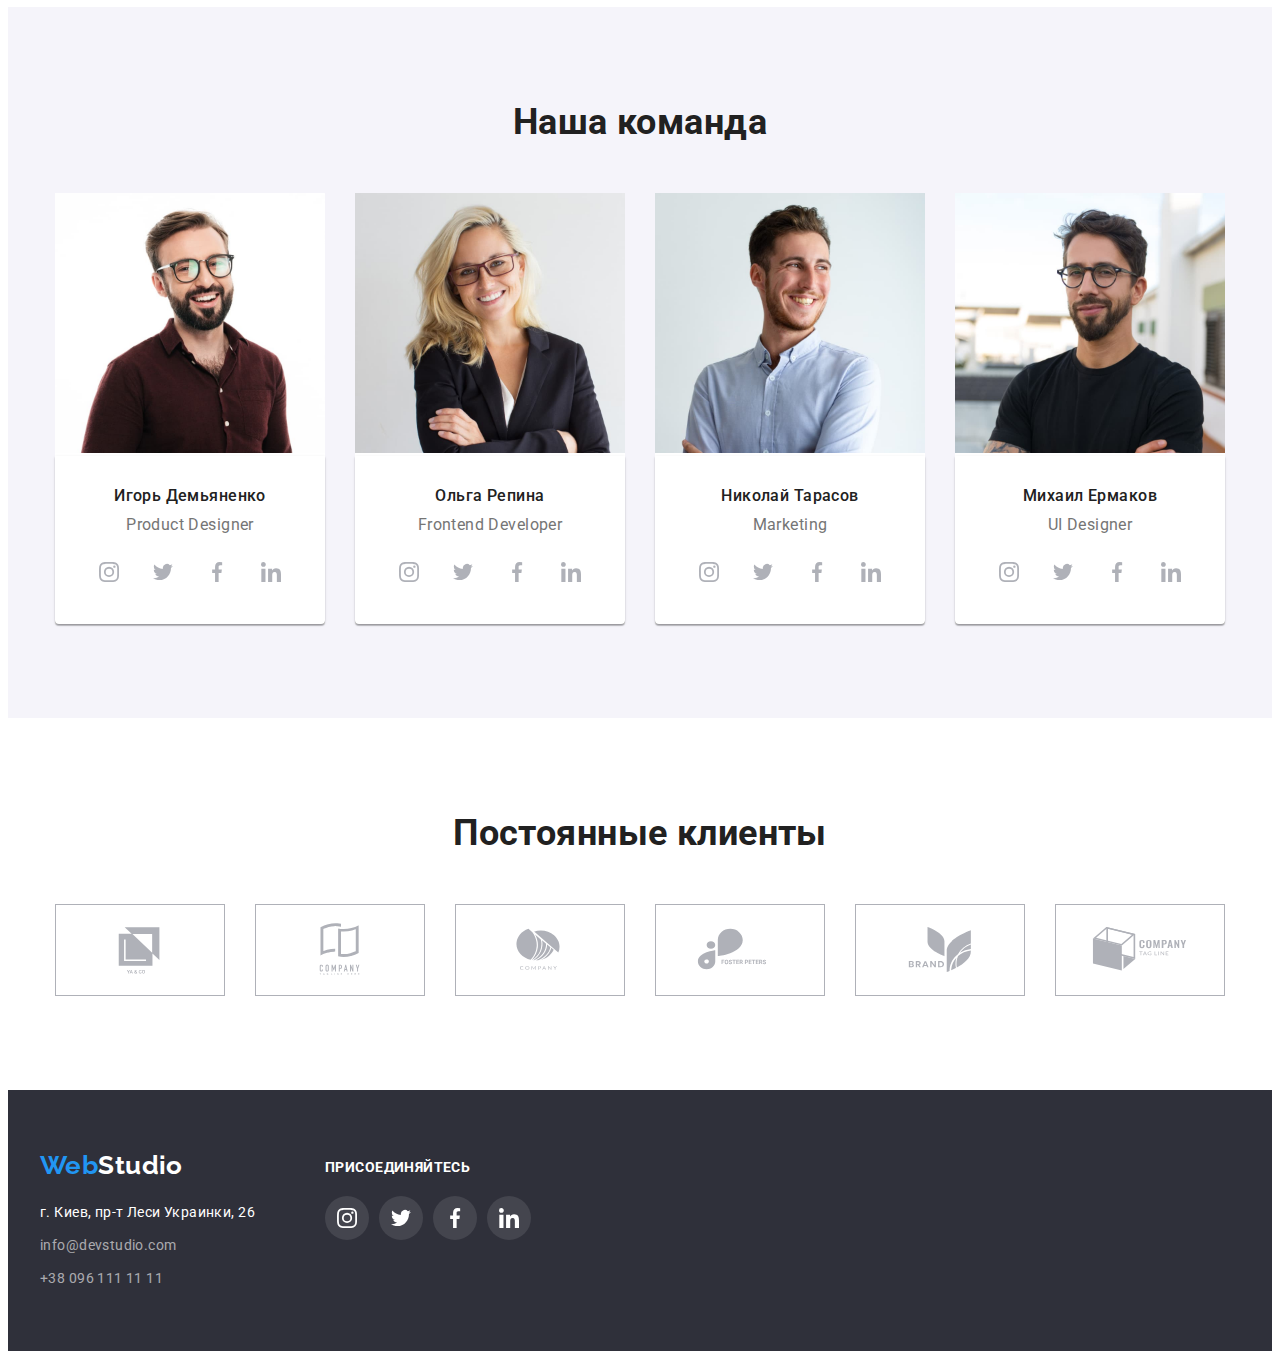
==== commit 47506ceb: "add hero overlay" ====
--- a/index.html
+++ b/index.html
@@ -31,15 +31,16 @@
             <ul class="contact list">
                 <li class="contact-item">   
                     <svg class="icon-envelope" width="16" height="12">
-                        <use href="./image/symbol-defs.svg#envelope"></use>
+                        <use href="./image/icons.svg#envelope"></use>
                     </svg>
                     <a href="mailto:info@devstudio.com" class="contact-link">info@devstudio.com</a>
                 </li>
                 <li class="contact-item">
-                    <svg class="icon-smartphone">
-                        <use href="./image/symbol-defs.svg#smartphone"></use>
+                    <svg class="icon-smartphone" width="10" height="16">
+                        <use href="./image/icons.svg#smartphone"></use>
                     </svg>
-                    <a href="tel:+380961111111" class="contact-link">+38 096 111 11 11</a></li>
+                    <a href="tel:+380961111111" class="contact-link">+38 096 111 11 11</a>
+                </li>
             </ul>
         </div>
     </header>
@@ -60,8 +61,8 @@
             <ul class="feature list">
                 <li class="feature-item">
                     <div class="feature-group">
-                        <svg class="feature-icon">
-                            <use href="./image/symbol-defs.svg#antenna"></use>
+                        <svg class="feature-icon" width="70" height="70">
+                            <use href="./image/icons.svg#antenna"></use>
                         </svg>
                     </div>
                     <h3 class="feature-title">Внимание к деталям</h3>
@@ -69,8 +70,8 @@
                 </li>
                 <li class="feature-item">
                     <div class="feature-group">
-                        <svg class="feature-icon">
-                            <use href="./image/symbol-defs.svg#clock"></use>
+                        <svg class="feature-icon" width="70" height="70">
+                            <use href="./image/icons.svg#clock"></use>
                         </svg>
                     </div>
                     <h3 class="feature-title">Пунктуальность</h3>
@@ -78,8 +79,8 @@
                 </li>
                 <li class="feature-item">
                     <div class="feature-group">
-                        <svg class="feature-icon">
-                            <use href="./image/symbol-defs.svg#diagram"></use>
+                        <svg class="feature-icon" width="70" height="70">
+                            <use href="./image/icons.svg#diagram"></use>
                         </svg>
                     </div>
                     <h3 class="feature-title">Планирование</h3>
@@ -87,8 +88,8 @@
                 </li>
                 <li class="feature-item">
                     <div class="feature-group">
-                        <svg class="feature-icon">
-                            <use href="./image/symbol-defs.svg#astronaut"></use>
+                        <svg class="feature-icon" width="70" height="70">
+                            <use href="./image/icons.svg#astronaut"></use>
                         </svg>
                     </div>
                     <h3 class="feature-title">Современные технологии</h3>
@@ -126,23 +127,23 @@
                             <p class="team-description">Product Designer</p>
                             <ul class="team-social list">
                                 <li class="team-social-item">
-                                    <svg class="team-social-icon">
-                                        <use href="./image/symbol-defs.svg#instagram"></use>
+                                    <svg class="team-social-icon" width="20" height="20">
+                                        <use href="./image/icons.svg#instagram"></use>
                                     </svg>                                    
                                 </li>
                                 <li class="team-social-item"">
-                                    <svg class="team-social-icon">
-                                        <use href="./image/symbol-defs.svg#twitter"></use>
-                                    </svg>
-                                </li>
-                                <li class="team-social-item"">
-                                    <svg class="team-social-icon">
-                                        <use href="./image/symbol-defs.svg#facebook"></use>
-                                    </svg>
-                                </li>
-                                <li class="team-social-item"">
-                                    <svg class="team-social-icon">
-                                        <use href="./image/symbol-defs.svg#linkedin"></use>
+                                    <svg class="team-social-icon" width="20" height="20">
+                                        <use href="./image/icons.svg#twitter"></use>
+                                    </svg>
+                                </li>
+                                <li class="team-social-item"">
+                                    <svg class="team-social-icon" width="20" height="20">
+                                        <use href="./image/icons.svg#facebook"></use>
+                                    </svg>
+                                </li>
+                                <li class="team-social-item"">
+                                    <svg class="team-social-icon" width="20" height="20">
+                                        <use href="./image/icons.svg#linkedin"></use>
                                     </svg>
                                 </li>
                             </ul>
@@ -155,23 +156,23 @@
                             <p class="team-description">Frontend Developer</p>
                             <ul class="team-social list">
                                 <li class="team-social-item">
-                                    <svg class="team-social-icon">
-                                        <use href="./image/symbol-defs.svg#instagram"></use>
-                                    </svg>
-                                </li>
-                                <li class="team-social-item"">
-                                                                <svg class=" team-social-icon">
-                                    <use href="./image/symbol-defs.svg#twitter"></use>
-                                    </svg>
-                                </li>
-                                <li class="team-social-item"">
-                                                                <svg class=" team-social-icon">
-                                    <use href="./image/symbol-defs.svg#facebook"></use>
-                                    </svg>
-                                </li>
-                                <li class="team-social-item"">
-                                                                <svg class=" team-social-icon">
-                                    <use href="./image/symbol-defs.svg#linkedin"></use>
+                                    <svg class="team-social-icon" width="20" height="20">
+                                        <use href="./image/icons.svg#instagram"></use>
+                                    </svg>
+                                </li>
+                                <li class="team-social-item"">
+                                    <svg class=" team-social-icon" width="20" height="20">
+                                        <use href="./image/icons.svg#twitter"></use>
+                                    </svg>
+                                </li>
+                                <li class="team-social-item"">
+                                    <svg class=" team-social-icon" width="20" height="20">
+                                        <use href="./image/icons.svg#facebook"></use>
+                                    </svg>
+                                </li>
+                                <li class="team-social-item"">
+                                    <svg class=" team-social-icon" width="20" height="20">
+                                        <use href="./image/icons.svg#linkedin"></use>
                                     </svg>
                                 </li>
                             </ul>
@@ -184,23 +185,23 @@
                             <p class="team-description">Marketing</p>
                             <ul class="team-social list">
                                 <li class="team-social-item">
-                                    <svg class="team-social-icon">
-                                        <use href="./image/symbol-defs.svg#instagram"></use>
-                                    </svg>
-                                </li>
-                                <li class="team-social-item"">
-                                                                                            <svg class=" team-social-icon">
-                                    <use href="./image/symbol-defs.svg#twitter"></use>
-                                    </svg>
-                                </li>
-                                <li class="team-social-item"">
-                                                                                            <svg class=" team-social-icon">
-                                    <use href="./image/symbol-defs.svg#facebook"></use>
-                                    </svg>
-                                </li>
-                                <li class="team-social-item"">
-                                                                                            <svg class=" team-social-icon">
-                                    <use href="./image/symbol-defs.svg#linkedin"></use>
+                                    <svg class="team-social-icon" width="20" height="20">
+                                        <use href="./image/icons.svg#instagram"></use>
+                                    </svg>
+                                </li>
+                                <li class="team-social-item"">
+                                    <svg class=" team-social-icon" width="20" height="20">
+                                        <use href="./image/icons.svg#twitter"></use>
+                                    </svg>
+                                </li>
+                                <li class="team-social-item"">
+                                    <svg class=" team-social-icon" width="20" height="20">
+                                        <use href="./image/icons.svg#facebook"></use>
+                                    </svg>
+                                </li>
+                                <li class="team-social-item"">
+                                    <svg class=" team-social-icon" width="20" height="20">
+                                        <use href="./image/icons.svg#linkedin"></use>
                                     </svg>
                                 </li>
                             </ul>
@@ -213,23 +214,23 @@
                             <p class="team-description">UI Designer</p>
                             <ul class="team-social list">
                                 <li class="team-social-item">
-                                    <svg class="team-social-icon">
-                                        <use href="./image/symbol-defs.svg#instagram"></use>
-                                    </svg>
-                                </li>
-                                <li class="team-social-item"">
-                                    <svg class=" team-social-icon">
-                                        <use href="./image/symbol-defs.svg#twitter"></use>
-                                    </svg>
-                                </li>
-                                <li class="team-social-item"">
-                                    <svg class=" team-social-icon">
-                                        <use href="./image/symbol-defs.svg#facebook"></use>
-                                    </svg>
-                                </li>
-                                <li class="team-social-item"">
-                                    <svg class=" team-social-icon">
-                                        <use href="./image/symbol-defs.svg#linkedin"></use>
+                                    <svg class="team-social-icon" width="20" height="20">
+                                        <use href="./image/icons.svg#instagram"></use>
+                                    </svg>
+                                </li>
+                                <li class="team-social-item"">
+                                    <svg class=" team-social-icon" width="20" height="20">
+                                        <use href="./image/icons.svg#twitter"></use>
+                                    </svg>
+                                </li>
+                                <li class="team-social-item"">
+                                    <svg class=" team-social-icon" width="20" height="20">
+                                        <use href="./image/icons.svg#facebook"></use>
+                                    </svg>
+                                </li>
+                                <li class="team-social-item"">
+                                    <svg class=" team-social-icon" width="20" height="20">
+                                        <use href="./image/icons.svg#linkedin"></use>
                                     </svg>
                                 </li>
                             </ul>
@@ -244,33 +245,33 @@
                 <h2 class="section-title">Постоянные клиенты</h2>
                 <ul class="client list">
                     <li class="client-item">
-                        <svg class="client-icon">
-                            <use href="./image/symbol-defs.svg#logo1"></use>
-                        </svg>
-                    </li>
-                    <li class="client-item">
-                        <svg class="client-icon">
-                            <use href="./image/symbol-defs.svg#logo2"></use>
-                        </svg>
-                    </li>
-                    <li class="client-item">
-                        <svg class="client-icon">
-                            <use href="./image/symbol-defs.svg#logo3"></use>
-                        </svg>
-                    </li>
-                    <li class="client-item">
-                        <svg class="client-icon">
-                            <use href="./image/symbol-defs.svg#logo4"></use>
-                        </svg>
-                    </li>
-                    <li class="client-item">
-                        <svg class="client-icon">
-                            <use href="./image/symbol-defs.svg#logo5"></use>
-                        </svg>
-                    </li>
-                    <li class="client-item">
-                        <svg class="client-icon">
-                            <use href="./image/symbol-defs.svg#logo6"></use>
+                        <svg class="client-icon" width="106" height="60">
+                            <use href="./image/icons.svg#logo1"></use>
+                        </svg>
+                    </li>
+                    <li class="client-item">
+                        <svg class="client-icon" width="106" height="60">
+                            <use href="./image/icons.svg#logo2"></use>
+                        </svg>
+                    </li>
+                    <li class="client-item">
+                        <svg class="client-icon" width="106" height="60">
+                            <use href="./image/icons.svg#logo3"></use>
+                        </svg>
+                    </li>
+                    <li class="client-item">
+                        <svg class="client-icon" width="106" height="60">
+                            <use href="./image/icons.svg#logo4"></use>
+                        </svg>
+                    </li>
+                    <li class="client-item">
+                        <svg class="client-icon" width="106" height="60">
+                            <use href="./image/icons.svg#logo5"></use>
+                        </svg>
+                    </li>
+                    <li class="client-item">
+                        <svg class="client-icon" width="106" height="60">
+                            <use href="./image/icons.svg#logo6"></use>
                         </svg>
                     </li>
                 </ul>
@@ -296,23 +297,23 @@
                 <h3 class="cummon-name">присоединяйтесь</h3>
                 <ul class="cummon-social list">
                     <li class="cummon-social-item">
-                        <svg class="cummon-social-icon">
-                            <use href="./image/symbol-defs.svg#instagram"></use>
+                        <svg class="cummon-social-icon" width="20" height="20">
+                            <use href="./image/icons.svg#instagram"></use>
                         </svg>
                     </li>
                     <li class="cummon-social-item">
-                        <svg class="cummon-social-icon">
-                            <use href="./image/symbol-defs.svg#twitter"></use>
+                        <svg class="cummon-social-icon" width="20" height="20">
+                            <use href="./image/icons.svg#twitter"></use>
                         </svg>
                     </li>
                     <li class="cummon-social-item">
-                        <svg class="cummon-social-icon">
-                            <use href="./image/symbol-defs.svg#facebook"></use>
+                        <svg class="cummon-social-icon" width="20" height="20">
+                            <use href="./image/icons.svg#facebook"></use>
                         </svg>
                     </li>
                     <li class="cummon-social-item">
-                        <svg class="cummon-social-icon">
-                            <use href="./image/symbol-defs.svg#linkedin"></use>
+                        <svg class="cummon-social-icon" width="20" height="20">
+                            <use href="./image/icons.svg#linkedin"></use>
                         </svg>
                     </li>
                 </ul>
--- a/css/styles.css
+++ b/css/styles.css
@@ -63,7 +63,7 @@
     width: 1200px;
     padding-left: 15px;
     padding-right: 15px;
-    outline: 1px solid red;  
+    /* outline: 1px solid red;   */
 }
 
 .img {
@@ -151,15 +151,11 @@
 
 .icon-envelope {
     display: inline-block;
-    width: 16px;
-    height: 12px;
     fill: currentColor;
 }
 
 .icon-smartphone {
     display: inline-block;
-    width: 10px;
-    height: 16px;
     fill: currentColor;
 }
 
@@ -189,16 +185,12 @@
     height: 600px;
     margin-left: auto;
     margin-right: auto;
-    background-image: linear-gradient(rgba(47, 48, 58, 0.4)); 
-    background-image: url("../image/hero.jpg");  
-    background-color: #C4C4C4; 
+    background-repeat: no-repeat;
+    background-position: center;
+    background-size: cover;
+    background-image: url("../image/overlay.png"), url("../image/hero.jpg"), url("../image/bg.png");
     border: 1px solid #000000;
     box-shadow: 0px 4px 4px rgba(0, 0, 0, 0.25);
-    background-repeat: no-repeat;
-    background-position: center;
-    background-size: cover; 
-
-
 }
 
 .hero-title {
@@ -284,8 +276,6 @@
 
 .feature-icon {
     display: inline-block;
-    width: 70px;
-    height: 70px;
 }
 
 .feature-title {
@@ -404,8 +394,6 @@
 
 .team-social-icon {
     display: inline-block;
-    width: 20px;
-    height: 20px;
 }
 
 .team-social-item:hover {
@@ -436,8 +424,6 @@
 
 .client-icon {
     display: inline-block;
-    width: 106px;
-    height: 60px;
 } 
 
 .client-item:nth-child(6n) {
@@ -507,6 +493,8 @@
 .secondary-button:focus {
     background-color: var(--accent-color);
     color: var(--primary-white-color);
+    box-shadow: X0 Y4 B4 S0 
+    rgba(0, 0, 0, 0.25);
 }
 
 /* Projects */
@@ -537,6 +525,14 @@
 
 .project-item:nth-last-child(-n + 3) {
     margin-bottom: 0;
+}
+
+.project-item:hover,
+.project-item:focus {
+    box-shadow: 0px 1px 1px rgba(0, 0, 0, 0.12),
+        0px 4px 4px rgba(0, 0, 0, 0.06),
+        1px 4px 6px rgba(0, 0, 0, 0.16);
+    cursor: pointer;
 }
 
 /* Альтернатива */
@@ -665,8 +661,6 @@
 
 .cummon-social-icon {
     display: inline-block;
-    width: 20px;
-    height: 20px;
 }
 
 .cummon-social-item:hover {
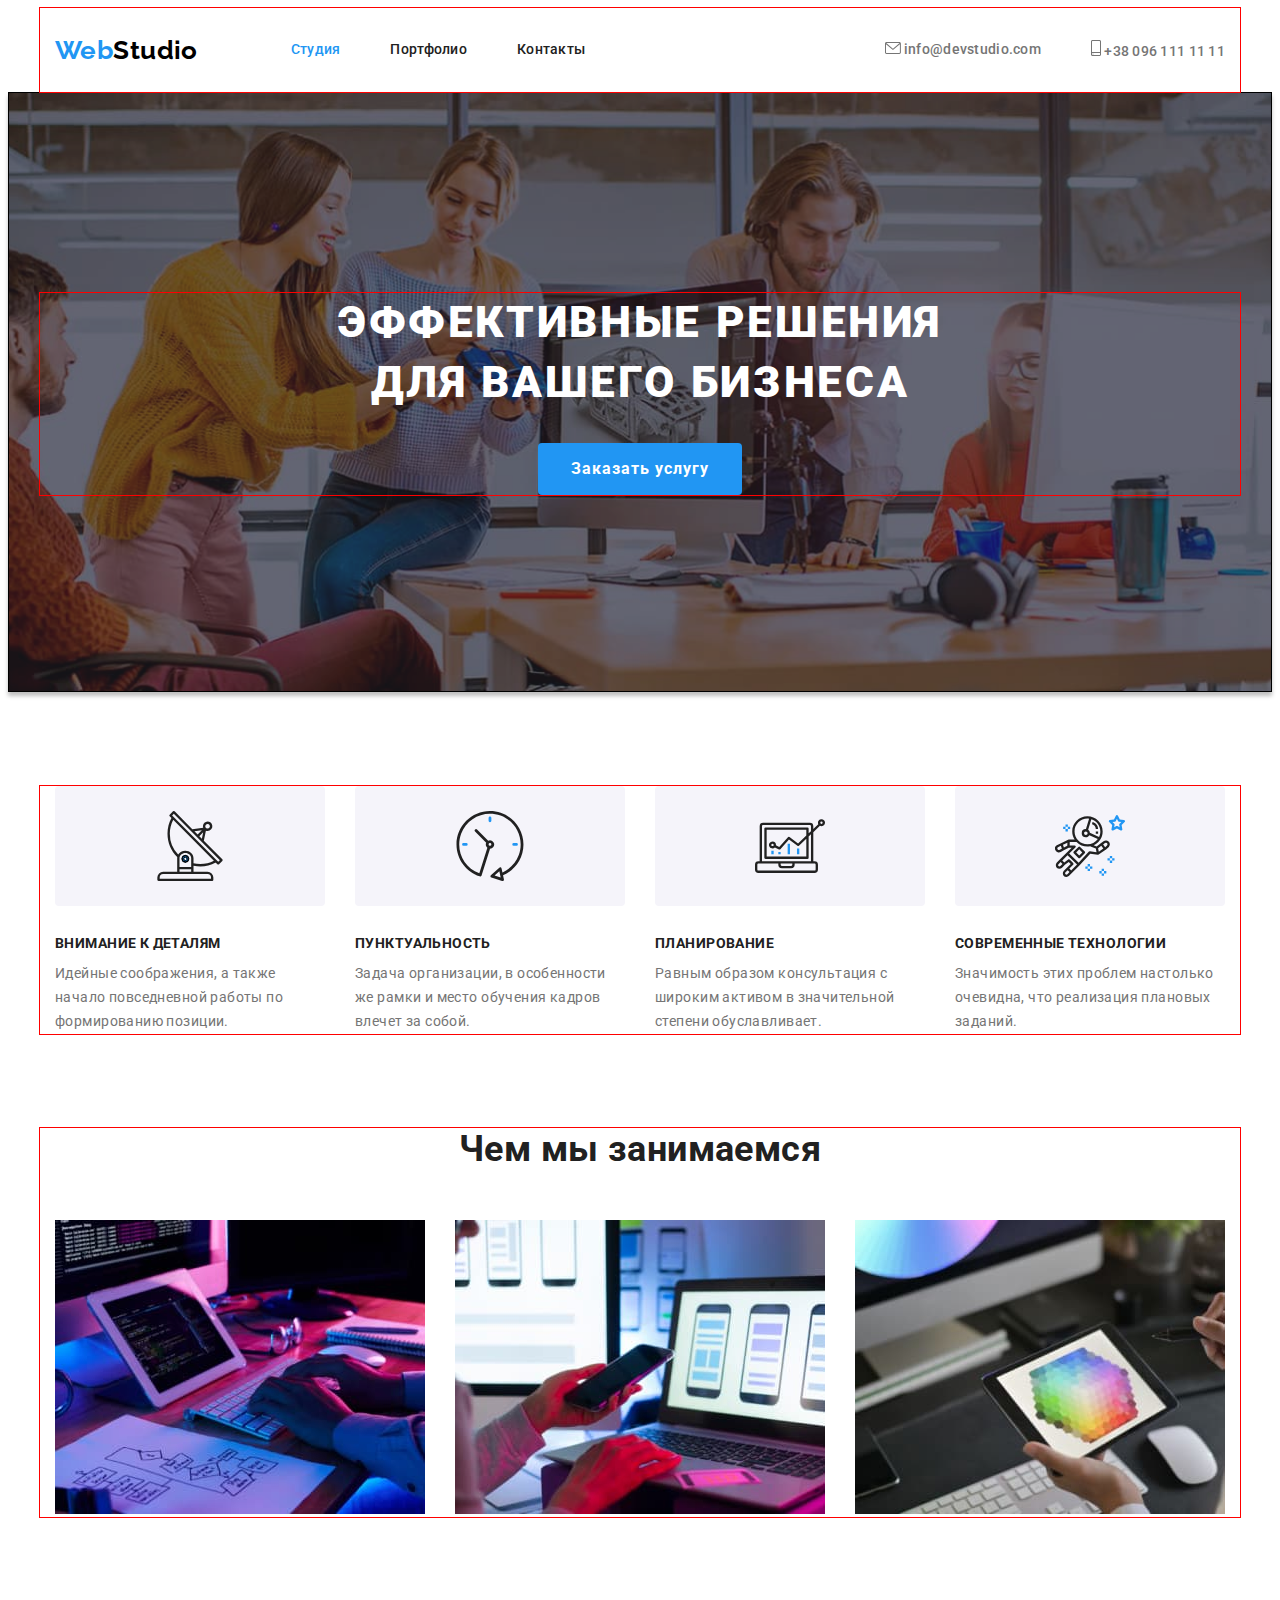
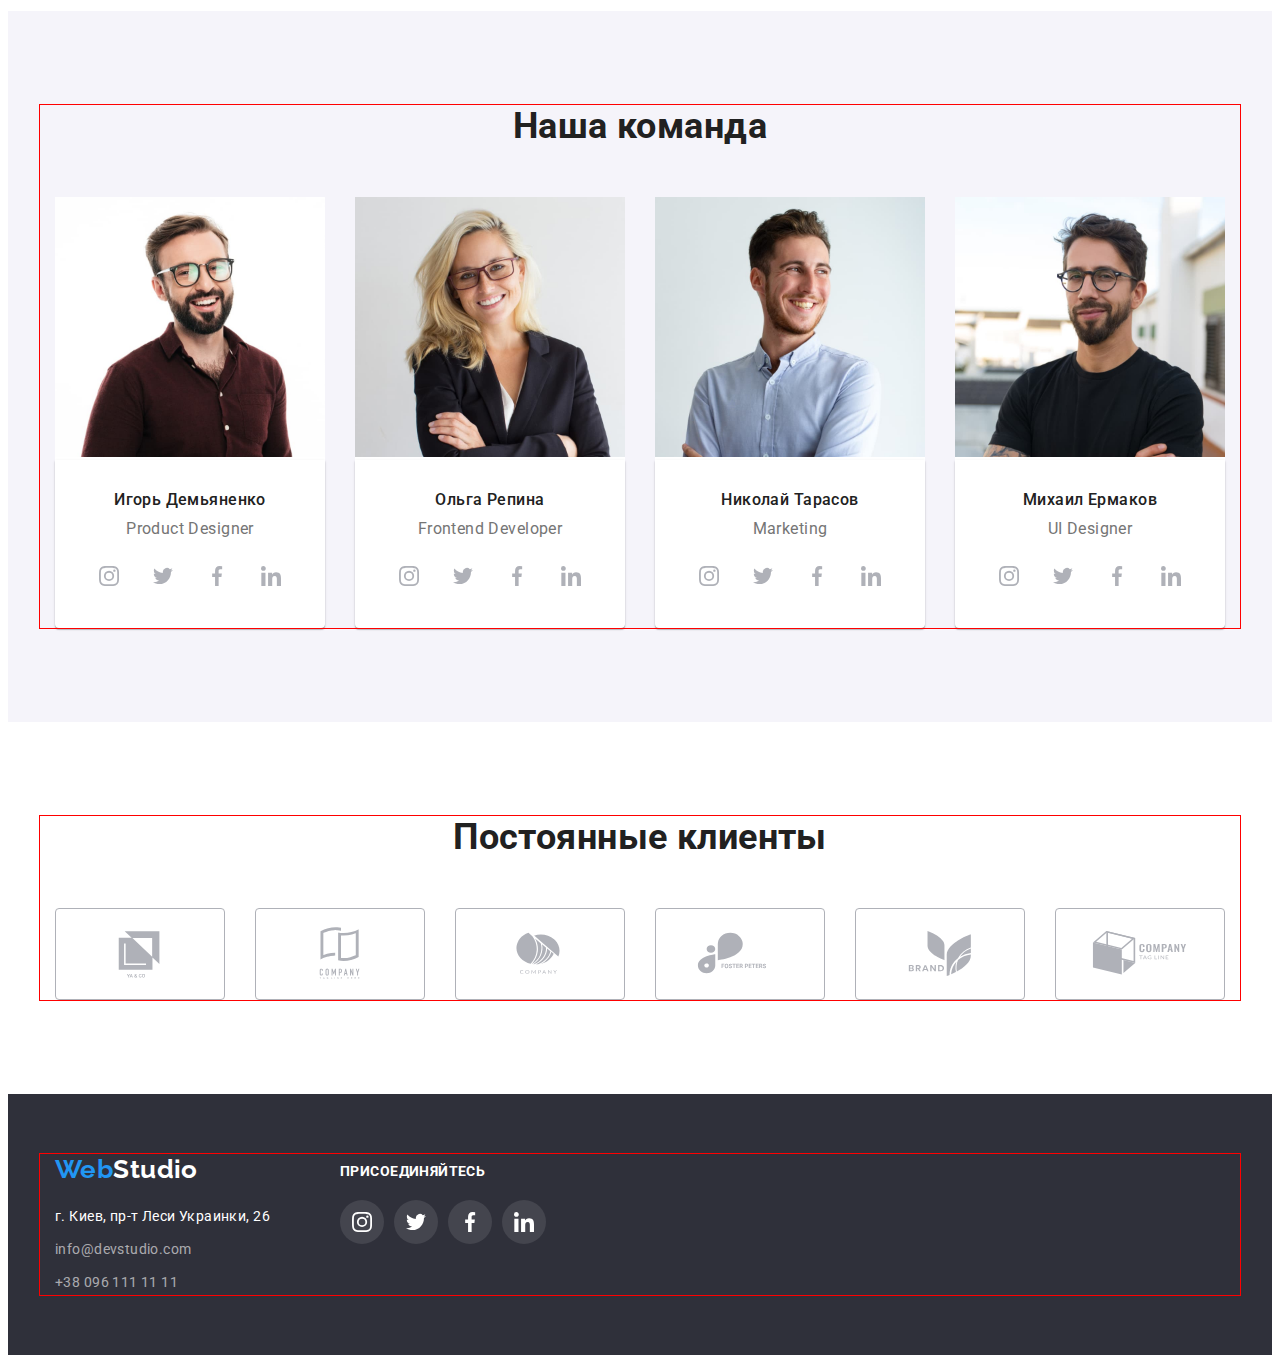
==== commit c410887f: "add a from svg" ====
--- a/index.html
+++ b/index.html
@@ -30,16 +30,20 @@
             </nav>
             <ul class="contact list">
                 <li class="contact-item">   
-                    <svg class="icon-envelope" width="16" height="12">
-                        <use href="./image/icons.svg#envelope"></use>
-                    </svg>
-                    <a href="mailto:info@devstudio.com" class="contact-link">info@devstudio.com</a>
+                    <a href="mailto:info@devstudio.com" class="contact-link">
+                        <svg class="icon-envelope" width="16" height="12">
+                            <use href="./image/icons.svg#envelope"></use>
+                        </svg>
+                        info@devstudio.com
+                    </a>
                 </li>
                 <li class="contact-item">
-                    <svg class="icon-smartphone" width="10" height="16">
-                        <use href="./image/icons.svg#smartphone"></use>
-                    </svg>
-                    <a href="tel:+380961111111" class="contact-link">+38 096 111 11 11</a>
+                    <a href="tel:+380961111111" class="contact-link" >
+                        <svg class="icon-smartphone" width="10" height="16">
+                            <use href="./image/icons.svg#smartphone"></use>
+                        </svg>
+                        +38 096 111 11 11
+                    </a>
                 </li>
             </ul>
         </div>
@@ -127,24 +131,32 @@
                             <p class="team-description">Product Designer</p>
                             <ul class="team-social list">
                                 <li class="team-social-item">
-                                    <svg class="team-social-icon" width="20" height="20">
-                                        <use href="./image/icons.svg#instagram"></use>
-                                    </svg>                                    
-                                </li>
-                                <li class="team-social-item"">
-                                    <svg class="team-social-icon" width="20" height="20">
-                                        <use href="./image/icons.svg#twitter"></use>
-                                    </svg>
-                                </li>
-                                <li class="team-social-item"">
-                                    <svg class="team-social-icon" width="20" height="20">
-                                        <use href="./image/icons.svg#facebook"></use>
-                                    </svg>
-                                </li>
-                                <li class="team-social-item"">
-                                    <svg class="team-social-icon" width="20" height="20">
-                                        <use href="./image/icons.svg#linkedin"></use>
-                                    </svg>
+                                    <a class="team-social-link" href="">
+                                        <svg class="team-social-icon" width="20" height="20">
+                                            <use href="./image/icons.svg#instagram"></use>
+                                        </svg>
+                                    </a>
+                                </li>
+                                <li class="team-social-item">
+                                    <a class="team-social-link" href="">
+                                        <svg class=" team-social-icon" width="20" height="20">
+                                            <use href="./image/icons.svg#twitter"></use>
+                                        </svg>
+                                    </a>
+                                </li>
+                                <li class="team-social-item">
+                                    <a class="team-social-link" href="">
+                                        <svg class=" team-social-icon" width="20" height="20">
+                                            <use href="./image/icons.svg#facebook"></use>
+                                        </svg>
+                                    </a>
+                                </li>
+                                <li class="team-social-item">
+                                    <a class="team-social-link" href="">
+                                        <svg class=" team-social-icon" width="20" height="20">
+                                            <use href="./image/icons.svg#linkedin"></use>
+                                        </svg>
+                                    </a>
                                 </li>
                             </ul>
                         </div>
@@ -156,24 +168,32 @@
                             <p class="team-description">Frontend Developer</p>
                             <ul class="team-social list">
                                 <li class="team-social-item">
-                                    <svg class="team-social-icon" width="20" height="20">
-                                        <use href="./image/icons.svg#instagram"></use>
-                                    </svg>
-                                </li>
-                                <li class="team-social-item"">
-                                    <svg class=" team-social-icon" width="20" height="20">
-                                        <use href="./image/icons.svg#twitter"></use>
-                                    </svg>
-                                </li>
-                                <li class="team-social-item"">
-                                    <svg class=" team-social-icon" width="20" height="20">
-                                        <use href="./image/icons.svg#facebook"></use>
-                                    </svg>
-                                </li>
-                                <li class="team-social-item"">
-                                    <svg class=" team-social-icon" width="20" height="20">
-                                        <use href="./image/icons.svg#linkedin"></use>
-                                    </svg>
+                                    <a class="team-social-link" href="">
+                                        <svg class="team-social-icon" width="20" height="20">
+                                            <use href="./image/icons.svg#instagram"></use>
+                                        </svg>
+                                    </a>
+                                </li>
+                                <li class="team-social-item">
+                                    <a class="team-social-link" href="">
+                                        <svg class=" team-social-icon" width="20" height="20">
+                                            <use href="./image/icons.svg#twitter"></use>
+                                        </svg>
+                                    </a>
+                                </li>
+                                <li class="team-social-item">
+                                    <a class="team-social-link" href="">
+                                        <svg class=" team-social-icon" width="20" height="20">
+                                            <use href="./image/icons.svg#facebook"></use>
+                                        </svg>
+                                    </a>
+                                </li>
+                                <li class="team-social-item">
+                                    <a class="team-social-link" href="">
+                                        <svg class=" team-social-icon" width="20" height="20">
+                                            <use href="./image/icons.svg#linkedin"></use>
+                                        </svg>
+                                    </a>
                                 </li>
                             </ul>
                         </div>
@@ -185,24 +205,32 @@
                             <p class="team-description">Marketing</p>
                             <ul class="team-social list">
                                 <li class="team-social-item">
-                                    <svg class="team-social-icon" width="20" height="20">
-                                        <use href="./image/icons.svg#instagram"></use>
-                                    </svg>
-                                </li>
-                                <li class="team-social-item"">
-                                    <svg class=" team-social-icon" width="20" height="20">
-                                        <use href="./image/icons.svg#twitter"></use>
-                                    </svg>
-                                </li>
-                                <li class="team-social-item"">
-                                    <svg class=" team-social-icon" width="20" height="20">
-                                        <use href="./image/icons.svg#facebook"></use>
-                                    </svg>
-                                </li>
-                                <li class="team-social-item"">
-                                    <svg class=" team-social-icon" width="20" height="20">
-                                        <use href="./image/icons.svg#linkedin"></use>
-                                    </svg>
+                                    <a class="team-social-link" href="">
+                                        <svg class="team-social-icon" width="20" height="20">
+                                            <use href="./image/icons.svg#instagram"></use>
+                                        </svg>
+                                    </a>
+                                </li>
+                                <li class="team-social-item">
+                                    <a class="team-social-link" href="">
+                                        <svg class=" team-social-icon" width="20" height="20">
+                                            <use href="./image/icons.svg#twitter"></use>
+                                        </svg>
+                                    </a>
+                                </li>
+                                <li class="team-social-item">
+                                    <a class="team-social-link" href="">
+                                        <svg class=" team-social-icon" width="20" height="20">
+                                            <use href="./image/icons.svg#facebook"></use>
+                                        </svg>
+                                    </a>
+                                </li>
+                                <li class="team-social-item">
+                                    <a class="team-social-link" href="">
+                                        <svg class=" team-social-icon" width="20" height="20">
+                                            <use href="./image/icons.svg#linkedin"></use>
+                                        </svg>
+                                    </a>
                                 </li>
                             </ul>
                         </div>
@@ -214,24 +242,32 @@
                             <p class="team-description">UI Designer</p>
                             <ul class="team-social list">
                                 <li class="team-social-item">
-                                    <svg class="team-social-icon" width="20" height="20">
-                                        <use href="./image/icons.svg#instagram"></use>
-                                    </svg>
-                                </li>
-                                <li class="team-social-item"">
-                                    <svg class=" team-social-icon" width="20" height="20">
-                                        <use href="./image/icons.svg#twitter"></use>
-                                    </svg>
-                                </li>
-                                <li class="team-social-item"">
-                                    <svg class=" team-social-icon" width="20" height="20">
-                                        <use href="./image/icons.svg#facebook"></use>
-                                    </svg>
-                                </li>
-                                <li class="team-social-item"">
-                                    <svg class=" team-social-icon" width="20" height="20">
-                                        <use href="./image/icons.svg#linkedin"></use>
-                                    </svg>
+                                    <a class="team-social-link" href="">
+                                        <svg class="team-social-icon" width="20" height="20">
+                                            <use href="./image/icons.svg#instagram"></use>
+                                        </svg>
+                                    </a>                                    
+                                </li>
+                                <li class="team-social-item">
+                                    <a class="team-social-link" href="">
+                                        <svg class=" team-social-icon" width="20" height="20">
+                                            <use href="./image/icons.svg#twitter"></use>
+                                        </svg>
+                                    </a>                                    
+                                </li>
+                                <li class="team-social-item">
+                                    <a class="team-social-link" href="">
+                                        <svg class=" team-social-icon" width="20" height="20">
+                                            <use href="./image/icons.svg#facebook"></use>
+                                        </svg>
+                                    </a>                                    
+                                </li>
+                                <li class="team-social-item">
+                                    <a class="team-social-link" href="">
+                                        <svg class=" team-social-icon" width="20" height="20">
+                                            <use href="./image/icons.svg#linkedin"></use>
+                                        </svg>
+                                    </a>                                    
                                 </li>
                             </ul>
                         </div>
@@ -294,27 +330,35 @@
                 </address>
             </div>
             <div class="cummon">
-                <h3 class="cummon-name">присоединяйтесь</h3>
+                <h2 class="cummon-name">присоединяйтесь</h2>
                 <ul class="cummon-social list">
                     <li class="cummon-social-item">
-                        <svg class="cummon-social-icon" width="20" height="20">
-                            <use href="./image/icons.svg#instagram"></use>
-                        </svg>
+                        <a class="cummon-social-link" href="">
+                            <svg class="cummon-social-icon" width="20" height="20">
+                                <use href="./image/icons.svg#instagram"></use>
+                            </svg>
+                        </a>                        
                     </li>
                     <li class="cummon-social-item">
-                        <svg class="cummon-social-icon" width="20" height="20">
-                            <use href="./image/icons.svg#twitter"></use>
-                        </svg>
+                        <a class="cummon-social-link" href="">
+                            <svg class="cummon-social-icon" width="20" height="20">
+                                <use href="./image/icons.svg#twitter"></use>
+                            </svg>
+                        </a>                        
                     </li>
                     <li class="cummon-social-item">
-                        <svg class="cummon-social-icon" width="20" height="20">
-                            <use href="./image/icons.svg#facebook"></use>
-                        </svg>
+                        <a class="cummon-social-link" href="">
+                            <svg class="cummon-social-icon" width="20" height="20">
+                                <use href="./image/icons.svg#facebook"></use>
+                            </svg>                            
+                        </a>                        
                     </li>
                     <li class="cummon-social-item">
-                        <svg class="cummon-social-icon" width="20" height="20">
-                            <use href="./image/icons.svg#linkedin"></use>
-                        </svg>
+                        <a class="cummon-social-link" href="">
+                            <svg class="cummon-social-icon" width="20" height="20">
+                                <use href="./image/icons.svg#linkedin"></use>
+                            </svg>
+                        </a>                        
                     </li>
                 </ul>
             </div>
--- a/css/styles.css
+++ b/css/styles.css
@@ -63,15 +63,14 @@
     width: 1200px;
     padding-left: 15px;
     padding-right: 15px;
-    /* outline: 1px solid red;   */
+    outline: 1px solid red;   
 }
 
 .img {
     display: block;
     max-width: 100%;
     height: auto;
-}
-        
+}        
 
 
 /* Header */
@@ -113,6 +112,10 @@
     margin-left: auto;
 }
 
+.contact-item {
+    display: flex;
+    align-items: center;
+}
 
 .site.list .nav-link,
 .contact.list .contact-link {
@@ -129,8 +132,7 @@
     margin-right: 50px;
 } */
 
-.nav-link,
-.contact-link {
+.nav-link {
     color: var(--title-text-color);
     
     font-weight: 500;
@@ -140,13 +142,12 @@
 }
 
 .contact-link {
-    margin-left: 10px;
+    gap: 10px;
     color: var(--primari-text-color);
-}
-
-.contact-item {
-    display: flex;
-    align-items: center;
+    font-weight: 500;
+    line-height: 1.14;
+    letter-spacing: 0.02em;
+    text-decoration: none;
 }
 
 .icon-envelope {
@@ -160,10 +161,8 @@
 }
 
 .nav-link:hover,
-.contact-item:hover,
+.nav-link:focus,
 .contact-link:hover,
-.nav-link:focus,
-.contact-item:focus,
 .contact-link:focus {
     color: var(--accent-color);
 } 
@@ -377,26 +376,32 @@
 }
 
 .team-social-item {
-    display: flex;
+    margin-right: 10px;
+}
+
+.team-social-item:nth-child(4n) {
+    margin-right: 0;
+}
+
+.team-social-link {
+    display: inline-flex;
     align-items: center;
     justify-content: center;
+
     width: 44px;
     height: 44px;
-    margin-right: 10px;
-    color: solid var(--primary-white-color);
+
+    background-color: var(--primary-white-color);
     border-radius: 50%;
     fill: #AFB1B8;
 }
 
-.team-social-item:nth-child(4n) {
-    margin-right: 0;
-}
-
 .team-social-icon {
     display: inline-block;
-}
-
-.team-social-item:hover {
+    flex-shrink: 0;
+}
+
+.team-social-link:hover {
     background-color: var(--accent-color);
     fill: var(--primary-white-color);
 }
@@ -414,12 +419,15 @@
     display: flex;
     align-items: center;
     justify-content: center;
+
     width: 170px;
     height: 92px;
     margin-right: 30px;
+
     color: solid var(--primary-white-color);
     fill: #AFB1B8;
-    border: 1px solid #AFB1B8
+    border: 1px solid rgba(175, 177, 184, 1);
+    border-radius: 4px;
 }
 
 .client-icon {
@@ -493,8 +501,7 @@
 .secondary-button:focus {
     background-color: var(--accent-color);
     color: var(--primary-white-color);
-    box-shadow: X0 Y4 B4 S0 
-    rgba(0, 0, 0, 0.25);
+    box-shadow: 0px 4px 4px rgba(0, 0, 0, 0.25)
 }
 
 /* Projects */
@@ -632,8 +639,7 @@
 
 .footer-content {
     display: flex;
-    margin: 0 auto;
-    padding: 0;
+    align-items: stretch;
 }
 
 .cummon-social {
@@ -644,26 +650,31 @@
 }
 
 .cummon-social-item {
+    margin-right: 10px;
+}
+
+.cummon-social-item:nth-child(4n) {
+    margin-right: 0;
+}
+
+.cummon-social-link {
     display: flex;
     align-items: center;
     justify-content: center;
     width: 44px;
     height: 44px;
-    margin-right: 10px;
     background-color: rgba(255, 255, 255, 0.1);
     border-radius: 50%;
     fill: var(--primary-white-color);
 }
 
-.cummon-social-item:nth-child(4n) {
-    margin-right: 0;
-}
-
 .cummon-social-icon {
     display: inline-block;
-}
-
-.cummon-social-item:hover {
+    flex-shrink: 0;
+}
+
+.cummon-social-link:hover,
+.cummon-social-link:focus {
     background-color: var(--accent-color);
 }
 
